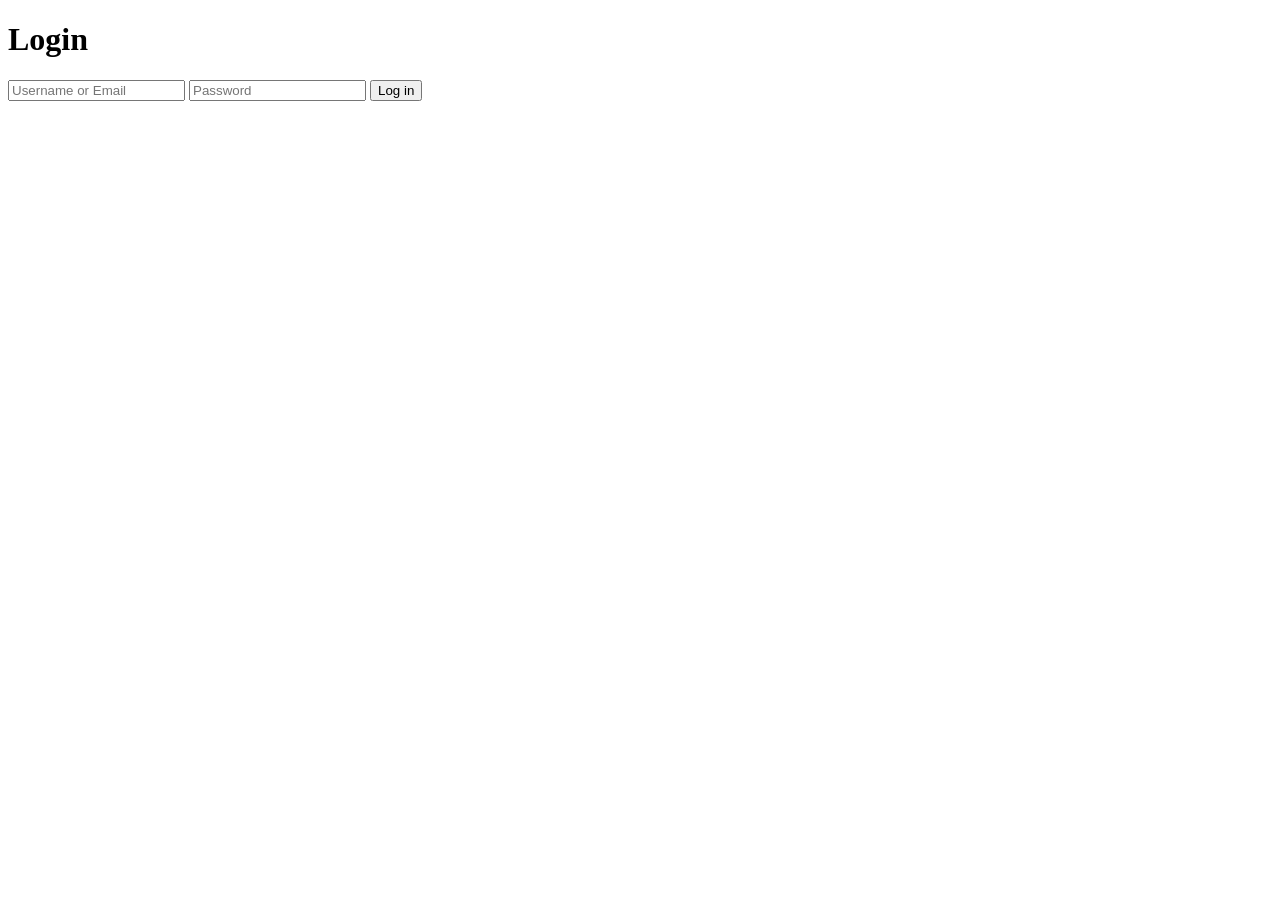
==== index.html @ c6bc878a "simple login testing, making sure the endpoint is connected and the jwt auth works with said endpoin" ====
<!DOCTYPE html>
<html lang="en">
<head>
  <meta charset="UTF-8">
  <title>Login</title>
  <link rel="stylesheet" href="css/style.css">
</head>
<body>
  <form id="loginForm">
    <h1>Login</h1>
    <input id="identifier" placeholder="Username or Email" required />
    <input id="password" type="password" placeholder="Password" required />
    <button type="submit">Log in</button>
    <p id="errorMsg" class="error"></p>
  </form>

  <script src="js/auth.js"></script>
</body>
</html>
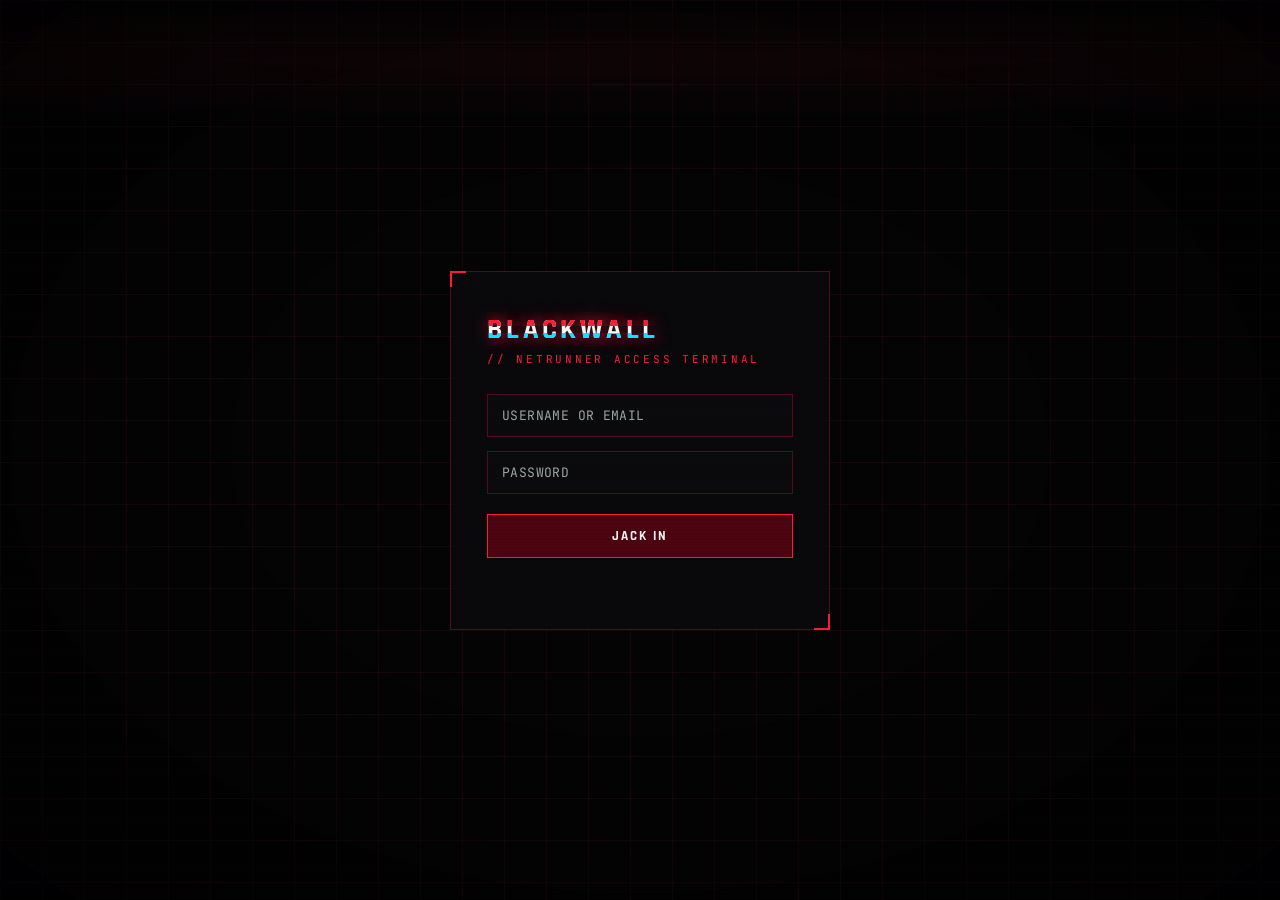
==== commit d6166111: "Added A LOT of functions and features, mostly visual front-end related stuff to be fair the entire p" ====
--- a/index.html
+++ b/index.html
@@ -2,18 +2,35 @@
 <html lang="en">
 <head>
   <meta charset="UTF-8">
-  <title>Login</title>
+  <meta name="viewport" content="width=device-width, initial-scale=1">
+  <title>BLACKWALL // ACCESS</title>
   <link rel="stylesheet" href="css/style.css">
 </head>
 <body>
-  <form id="loginForm">
-    <h1>Login</h1>
-    <input id="identifier" placeholder="Username or Email" required />
-    <input id="password" type="password" placeholder="Password" required />
-    <button type="submit">Log in</button>
-    <p id="errorMsg" class="error"></p>
-  </form>
+  <div class="bw-sweep"></div>
 
+  <div class="login-wrap">
+    <form id="loginForm" class="hud-frame">
+      <h1 class="glitch" data-text="BLACKWALL">BLACKWALL</h1>
+      <span class="login-tag">// netrunner access terminal</span>
+
+      <input id="identifier" placeholder="USERNAME OR EMAIL" required autocomplete="username" />
+      <input id="password" type="password" placeholder="PASSWORD" required autocomplete="current-password" />
+      <button type="submit">Jack In</button>
+
+      <p id="errorMsg" class="error"></p>
+
+      <!-- scan/breach/intrusion log readout, overlays the form during a
+           login attempt, see js/login-transitions.js -->
+      <div id="txLog" class="tx-log"></div>
+    </form>
+  </div>
+
+  <!-- full-screen hard-flash beat used by the success transition -->
+  <div id="txFlash" class="tx-flash"><span id="txFlashText"></span></div>
+
+  <script src="js/login-transitions.js"></script>
   <script src="js/auth.js"></script>
+  <script src="js/sandevistan.js"></script>
 </body>
-</html>+</html>
--- a/css/style.css
+++ b/css/style.css
@@ -0,0 +1,1907 @@
+@import url('https://fonts.googleapis.com/css2?family=Rajdhani:wght@500;600;700&family=JetBrains+Mono:wght@400;500;700&display=swap');
+
+:root {
+  --void:        #030304;
+  --void-2:      #0a0a0d;
+  --panel:       #0d0d10;
+  --panel-line:  rgba(255, 25, 55, 0.28);
+  --red:         #ff1937;
+  --red-dim:     #8c0d1d;
+  --red-deep:    #4a0410;
+  --flag:        #f2d219;
+  --ice:         #f4f6f5;
+  --ice-dim:     #9aa39f;
+  --grid:        rgba(255, 25, 55, 0.07);
+  --ok:          #21e6a1;
+
+  --font-display: 'Rajdhani', sans-serif;
+  --font-mono:    'JetBrains Mono', 'Share Tech Mono', monospace;
+}
+
+* { box-sizing: border-box; }
+
+html, body {
+  margin: 0;
+  padding: 0;
+  min-height: 100vh;
+  background: var(--void);
+  color: var(--ice);
+  font-family: var(--font-mono);
+  overflow-x: hidden;
+}
+
+/* ambient background: grid + scanlines + noise */
+
+body {
+  background-image:
+    linear-gradient(var(--grid) 1px, transparent 1px),
+    linear-gradient(90deg, var(--grid) 1px, transparent 1px);
+  background-size: 42px 42px;
+  position: relative;
+}
+
+body::before {
+  content: "";
+  position: fixed;
+  inset: 0;
+  pointer-events: none;
+  z-index: 999;
+  background: repeating-linear-gradient(
+    to bottom,
+    rgba(255, 255, 255, 0.025) 0px,
+    rgba(255, 255, 255, 0.025) 1px,
+    transparent 2px,
+    transparent 3px
+  );
+  mix-blend-mode: overlay;
+  animation: scan-drift 11s linear infinite;
+}
+
+@keyframes scan-drift {
+  0%   { background-position: 0 0; }
+  100% { background-position: 0 120px; }
+}
+
+body::after {
+  content: "";
+  position: fixed;
+  inset: 0;
+  pointer-events: none;
+  z-index: 998;
+  background: radial-gradient(ellipse at center, transparent 45%, rgba(0,0,0,0.75) 100%);
+  animation: vignette-breathe 8s ease-in-out infinite;
+}
+
+@keyframes vignette-breathe {
+  0%, 100% { opacity: 1; }
+  50% { opacity: 0.88; }
+}
+
+/* rare, quick full-screen desync, a single frame-drop stutter every so often so the interface reads as a live feed under load, not a static page. */
+@keyframes deep-glitch {
+  0%, 98.5%, 100% { transform: translate(0, 0); filter: none; }
+  98.7% { transform: translate(-2px, 1px); filter: hue-rotate(8deg); }
+  99%   { transform: translate(2px, -1px); filter: hue-rotate(-8deg); }
+  99.3% { transform: translate(0, 0); filter: none; }
+}
+
+.dashboard, .login-wrap, .detail-wrap {
+  animation: deep-glitch 14s infinite;
+}
+
+@keyframes sweep {
+  0%   { transform: translateY(-100%); opacity: 0; }
+  5%   { opacity: 0.5; }
+  95%  { opacity: 0.5; }
+  100% { transform: translateY(100vh); opacity: 0; }
+}
+
+.bw-sweep {
+  position: fixed;
+  left: 0; right: 0;
+  height: 120px;
+  top: 0;
+  background: linear-gradient(to bottom, transparent, rgba(255,25,55,0.06), transparent);
+  animation: sweep 7s linear infinite;
+  pointer-events: none;
+  z-index: 5;
+}
+
+::selection { background: var(--red); color: var(--void); }
+
+/* utility: HUD corner brackets */
+
+.hud-frame {
+  position: relative;
+  border: 1px solid var(--panel-line);
+  background: linear-gradient(180deg, rgba(255,25,55,0.03), rgba(0,0,0,0.2));
+  animation: frame-pulse 6s ease-in-out infinite;
+}
+
+@keyframes frame-pulse {
+  0%, 100% { border-color: var(--panel-line); }
+  50% { border-color: rgba(255, 25, 55, 0.4); }
+}
+
+.hud-frame::before,
+.hud-frame::after {
+  content: "";
+  position: absolute;
+  width: 14px;
+  height: 14px;
+  z-index: 2;
+}
+
+.hud-frame::before {
+  top: -1px; left: -1px;
+  border-top: 2px solid var(--red);
+  border-left: 2px solid var(--red);
+}
+
+.hud-frame::after {
+  bottom: -1px; right: -1px;
+  border-bottom: 2px solid var(--red);
+  border-right: 2px solid var(--red);
+}
+
+/* glitch text */
+
+.glitch {
+  position: relative;
+  font-family: var(--font-display);
+  font-weight: 700;
+  letter-spacing: 0.08em;
+  color: var(--ice);
+  text-transform: uppercase;
+  text-shadow: 0 0 18px rgba(255,25,55,0.55);
+}
+
+.glitch::before,
+.glitch::after {
+  content: attr(data-text);
+  position: absolute;
+  top: 0; left: 0;
+  width: 100%; height: 100%;
+  overflow: hidden;
+  background: transparent;
+}
+
+.glitch::before {
+  color: var(--red);
+  clip-path: inset(0 0 60% 0);
+  animation: glitch-1 3.2s infinite linear alternate-reverse;
+}
+
+.glitch::after {
+  color: #00e8ff;
+  clip-path: inset(60% 0 0 0);
+  animation: glitch-2 2.6s infinite linear alternate-reverse;
+}
+
+@keyframes glitch-1 {
+  0%   { transform: translate(0,0); }
+  20%  { transform: translate(-2px, 1px); }
+  40%  { transform: translate(2px, -1px); }
+  60%  { transform: translate(-1px, 0); }
+  100% { transform: translate(1px, 1px); }
+}
+@keyframes glitch-2 {
+  0%   { transform: translate(0,0); }
+  25%  { transform: translate(2px, -1px); }
+  50%  { transform: translate(-2px, 1px); }
+  75%  { transform: translate(1px, 1px); }
+  100% { transform: translate(-1px, -1px); }
+}
+
+/* LOGIN PAGE */
+
+.login-wrap {
+  min-height: 100vh;
+  display: flex;
+  align-items: center;
+  justify-content: center;
+  position: relative;
+  z-index: 2;
+}
+
+#loginForm,
+.tx-dupe-box {
+  width: 380px;
+  padding: 40px 36px 32px;
+  background: rgba(10, 10, 13, 0.85);
+  backdrop-filter: blur(6px);
+  position: relative;
+}
+
+#loginForm h1,
+.tx-dupe-box h1 {
+  font-family: var(--font-display);
+  font-size: 28px;
+  letter-spacing: 0.12em;
+  color: var(--ice);
+  margin: 0 0 4px;
+  text-transform: uppercase;
+}
+
+.login-tag {
+  font-size: 11px;
+  letter-spacing: 0.25em;
+  color: var(--red);
+  text-transform: uppercase;
+  margin-bottom: 28px;
+  display: block;
+}
+
+#loginForm input,
+.tx-dupe-box input {
+  width: 100%;
+  background: var(--void-2);
+  border: 1px solid var(--panel-line);
+  color: var(--ice);
+  font-family: var(--font-mono);
+  font-size: 13px;
+  padding: 12px 14px;
+  margin-bottom: 14px;
+  outline: none;
+  letter-spacing: 0.03em;
+  transition: border-color 0.15s, box-shadow 0.15s;
+}
+
+#loginForm input::placeholder { color: var(--ice-dim); }
+
+#loginForm input:focus {
+  border-color: var(--red);
+  box-shadow: 0 0 0 1px var(--red), 0 0 16px rgba(255,25,55,0.35);
+}
+
+#loginForm button,
+.tx-dupe-box button {
+  width: 100%;
+  margin-top: 6px;
+  padding: 13px;
+  background: var(--red-deep);
+  border: 1px solid var(--red);
+  color: var(--ice);
+  font-family: var(--font-display);
+  font-weight: 700;
+  letter-spacing: 0.15em;
+  text-transform: uppercase;
+  font-size: 13px;
+  cursor: pointer;
+  transition: background 0.15s, color 0.15s, box-shadow 0.15s;
+}
+
+#loginForm button:hover {
+  background: var(--red);
+  color: var(--void);
+  box-shadow: 0 0 20px rgba(255,25,55,0.55);
+}
+
+#loginForm button:focus-visible,
+button:focus-visible,
+input:focus-visible {
+  outline: 2px solid var(--flag);
+  outline-offset: 2px;
+}
+
+.error {
+  min-height: 16px;
+  color: var(--flag);
+  font-size: 11px;
+  letter-spacing: 0.05em;
+  margin-top: 12px;
+  text-transform: uppercase;
+}
+
+.error:not(:empty)::before { content: "⚠ "; }
+
+/* PROFILE DASHBOARD */
+
+.dashboard {
+  min-height: 100vh;
+  position: relative;
+  z-index: 2;
+  padding: 18px 22px;
+  width: 100%;
+}
+
+.topbar {
+  display: flex;
+  justify-content: space-between;
+  align-items: flex-start;
+  margin-bottom: 18px;
+}
+
+.identity-box {
+  display: flex;
+  align-items: center;
+  gap: 10px;
+  padding: 10px 16px;
+  cursor: pointer;
+  background: rgba(10,10,13,0.7);
+  transition: box-shadow 0.15s, transform 0.1s;
+  border: none;
+  text-align: left;
+}
+
+.identity-box:hover {
+  box-shadow: 0 0 14px rgba(255,25,55,0.35);
+  transform: translateY(-1px);
+}
+
+.identity-dot {
+  width: 8px; height: 8px;
+  border-radius: 50%;
+  background: var(--ok);
+  box-shadow: 0 0 8px var(--ok);
+  flex-shrink: 0;
+}
+
+.identity-text .label {
+  font-size: 9px;
+  letter-spacing: 0.2em;
+  color: var(--red);
+  text-transform: uppercase;
+  display: block;
+}
+
+.identity-text .name {
+  font-family: var(--font-display);
+  font-size: 16px;
+  font-weight: 600;
+  letter-spacing: 0.05em;
+  color: var(--ice);
+}
+
+.logout-btn {
+  padding: 13px 26px;
+  background: rgba(255,25,55,0.06);
+  border: 1px solid var(--red);
+  color: var(--red);
+  font-family: var(--font-display);
+  font-weight: 700;
+  font-size: 13.5px;
+  letter-spacing: 0.18em;
+  text-transform: uppercase;
+  cursor: pointer;
+  transition: all 0.15s;
+  box-shadow: 0 0 10px rgba(255,25,55,0.25);
+}
+
+.logout-btn:hover {
+  background: var(--red);
+  color: var(--void);
+  border-color: var(--red);
+  box-shadow: 0 0 20px rgba(255,25,55,0.65);
+}
+
+.title-band {
+  text-align: center;
+  margin: 8px 0 22px;
+}
+
+.title-band h1 {
+  font-size: 34px;
+  margin: 0;
+}
+
+.title-band .sub {
+  font-size: 10.5px;
+  letter-spacing: 0.35em;
+  color: var(--ice-dim);
+  text-transform: uppercase;
+  margin-top: 6px;
+}
+
+.title-band .boot-line {
+  font-size: 10px;
+  color: var(--ok);
+  letter-spacing: 0.15em;
+  margin-top: 10px;
+  font-family: var(--font-mono);
+}
+
+.title-band .boot-line::after {
+  content: "_";
+  animation: cursor-blink 1s step-end infinite;
+}
+
+@keyframes cursor-blink {
+  0%, 50% { opacity: 1; }
+  51%, 100% { opacity: 0; }
+}
+
+.grid-layout {
+  display: grid;
+  grid-template-columns: repeat(6, 1fr);
+  grid-auto-rows: minmax(90px, auto);
+  gap: 12px;
+  width: 100%;
+}
+
+/* the hero XP graph (the main center of attention) */
+.hero-graph {
+  grid-column: 2 / 6;
+  grid-row: 1 / 4;
+  position: relative;
+  overflow: hidden;
+}
+
+.hero-graph::before {
+  /* faint pattern watermark behind the graph */
+  content: "";
+  position: absolute;
+  inset: 0;
+  opacity: 0.05;
+  background-image:
+    linear-gradient(30deg, var(--red) 12%, transparent 12.5%, transparent 87%, var(--red) 87.5%, var(--red)),
+    linear-gradient(150deg, var(--red) 12%, transparent 12.5%, transparent 87%, var(--red) 87.5%, var(--red)),
+    linear-gradient(30deg, var(--red) 12%, transparent 12.5%, transparent 87%, var(--red) 87.5%, var(--red)),
+    linear-gradient(150deg, var(--red) 12%, transparent 12.5%, transparent 87%, var(--red) 87.5%, var(--red));
+  background-size: 44px 76px;
+  background-position: 0 0, 0 0, 22px 38px, 22px 38px;
+  pointer-events: none;
+}
+
+.center-visuals {
+  grid-column: 1 / 2;
+  grid-row: 1 / 5;
+  display: grid;
+  grid-template-rows: 1.15fr 0.85fr 1fr;
+  gap: 12px;
+}
+
+.center-visuals.right {
+  grid-column: 6 / 7;
+}
+
+.stat-strip {
+  grid-column: 1 / 7;
+  display: grid;
+  grid-template-columns: repeat(6, 1fr);
+  gap: 12px;
+}
+
+.stat-card {
+  padding: 14px 16px;
+  min-height: 96px;
+  display: flex;
+  flex-direction: column;
+  justify-content: space-between;
+  background: rgba(10,10,13,0.65);
+  transition: box-shadow 0.15s, transform 0.1s, border-color 0.15s;
+  position: relative;
+}
+
+.stat-card:hover {
+  box-shadow: 0 0 18px rgba(255,25,55,0.35), inset 0 0 20px rgba(255,25,55,0.06);
+  transform: translateY(-2px);
+}
+
+.stat-card::after {
+  /* small pulsing status LED, top right of every card, tinted per-card now */
+  content: "";
+  position: absolute;
+  top: 10px;
+  right: 10px;
+  width: 5px;
+  height: 5px;
+  border-radius: 50%;
+  background: var(--icon-color, var(--red));
+  box-shadow: 0 0 6px var(--icon-color, var(--red));
+  animation: led-pulse 2.4s ease-in-out infinite;
+}
+
+.stat-card::before {
+  /* oversized ghost glyph bottom-right, gives each endpoint its own silhouette */
+  content: attr(data-icon);
+  position: absolute;
+  bottom: -6px;
+  right: 2px;
+  font-size: 46px;
+  font-family: var(--font-display);
+  font-weight: 700;
+  color: var(--icon-color, var(--red));
+  opacity: 0.09;
+  line-height: 1;
+  pointer-events: none;
+}
+
+.stat-card:hover::before { opacity: 0.16; }
+.stat-card .stat-label { color: var(--icon-color, var(--red)); }
+
+@keyframes led-pulse {
+  0%, 100% { opacity: 1; }
+  50% { opacity: 0.25; }
+}
+
+.stat-card .stat-label {
+  font-size: 9px;
+  letter-spacing: 0.2em;
+  text-transform: uppercase;
+  color: var(--red);
+  position: relative;
+  animation: label-glitch 9s infinite;
+  animation-delay: var(--glitch-delay, 0s);
+}
+
+/* subtitle/label distortion, a quick chromatic-split jitter, most of the
+   cycle sits still so it reads as an occasional signal hiccup rather than
+   a constant wobble. --glitch-delay is set per-element from js/boot.js so
+   every label on the page doesn't glitch in the same frame */
+@keyframes label-glitch {
+  0%, 93%, 100% { transform: translate(0, 0); text-shadow: 0 0 8px rgba(255,25,55,0.4); }
+  94% { transform: translate(-1px, 0); text-shadow: 1px 0 0 #00e8ff, -1px 0 0 var(--red); }
+  95% { transform: translate(1px, 0); text-shadow: -1px 0 0 #00e8ff, 1px 0 0 var(--red); opacity: 0.7; }
+  96% { transform: translate(0, 0); text-shadow: 0 0 8px rgba(255,25,55,0.4); }
+}
+
+.stat-card .stat-value {
+  font-family: var(--font-display);
+  font-size: 26px;
+  font-weight: 700;
+  color: var(--ice);
+  line-height: 1.1;
+  margin-top: 8px;
+  text-shadow: 0 0 12px rgba(255,25,55,0.35);
+  position: relative;
+  animation: value-flicker 4.5s infinite;
+}
+
+/* the wide tiles (module xp, best skill) get a left rule since they sit flush-left in the card already */
+.stat-card-wide .stat-value {
+  padding-left: 10px;
+  border-left: 2px solid var(--icon-color, var(--red));
+}
+
+/* fills the dead space under each reading with a short glow tick instead of inflating the font,  a live gauge readout, not just a bigger label */
+.stat-split-item .stat-value::after,
+.stat-card-wide .stat-value::after {
+  content: "";
+  display: block;
+  height: 2px;
+  width: 60%;
+  margin: 6px auto 0;
+  background: var(--icon-color, var(--red));
+  box-shadow: 0 0 6px var(--icon-color, var(--red));
+  opacity: 0.7;
+}
+
+.stat-card-wide .stat-value::after { margin: 6px 0 0; }
+
+@keyframes value-flicker {
+  0%, 96%, 100% { opacity: 1; }
+  97% { opacity: 0.55; }
+  98% { opacity: 1; }
+}
+
+.stat-card .stat-sub {
+  font-size: 10px;
+  color: var(--ice-dim);
+  margin-top: 4px;
+  letter-spacing: 0.05em;
+}
+
+.chart-card {
+  padding: 16px;
+  background: rgba(10,10,13,0.65);
+  display: flex;
+  flex-direction: column;
+  align-items: center;
+  justify-content: center;
+  height: 100%;
+  transition: box-shadow 0.15s;
+}
+
+.chart-card:hover {
+  box-shadow: 0 0 20px rgba(255,25,55,0.3);
+}
+
+/* skillsChart / passFailChart / auditGauge */
+.chart-card svg {
+  width: 100%;
+  height: auto;
+  display: block;
+}
+
+.chart-card .chart-title {
+  align-self: flex-start;
+  font-size: 10.5px;
+  font-weight: 700;
+  letter-spacing: 0.24em;
+  text-transform: uppercase;
+  color: var(--red);
+  margin-bottom: 6px;
+  text-shadow: 0 0 8px rgba(255,25,55,0.4);
+  position: relative;
+  animation: label-glitch 9s infinite;
+  animation-delay: var(--glitch-delay, 0s);
+}
+
+.hero-graph .chart-title {
+  font-size: 13px;
+}
+
+/* data source toggle, fills the empty space under the skill matrix */
+.source-toggle-card {
+  justify-content: flex-start;
+  align-items: stretch;
+  gap: 10px;
+}
+
+.source-toggle-list {
+  display: flex;
+  flex-direction: column;
+  gap: 8px;
+  margin-top: 10px;
+  width: 100%;
+}
+
+.source-btn {
+  width: 100%;
+  padding: 9px 12px;
+  background: rgba(255,25,55,0.04);
+  border: 1px solid var(--panel-line);
+  border-left: 3px solid var(--src-color, var(--red));
+  color: var(--ice-dim);
+  font-family: var(--font-display);
+  font-weight: 600;
+  font-size: 12px;
+  letter-spacing: 0.1em;
+  text-transform: uppercase;
+  cursor: pointer;
+  text-align: left;
+  transition: all 0.15s;
+  position: relative;
+}
+
+.source-btn::after {
+  /* small live-dot in the source color, purely decorative */
+  content: "";
+  position: absolute;
+  top: 50%; right: 12px;
+  width: 6px; height: 6px;
+  border-radius: 50%;
+  background: var(--src-color, var(--red));
+  transform: translateY(-50%);
+  opacity: 0.35;
+}
+
+.source-btn:hover {
+  border-color: var(--src-color, var(--red-dim));
+  color: var(--ice);
+}
+
+.source-btn.active {
+  background: rgba(255,255,255,0.04);
+  border-color: var(--src-color, var(--red));
+  color: var(--ice);
+  box-shadow: 0 0 14px color-mix(in srgb, var(--src-color, var(--red)) 45%, transparent);
+}
+
+.source-btn.active::after { opacity: 1; box-shadow: 0 0 6px var(--src-color, var(--red)); }
+
+.source-hint {
+  font-size: 9px;
+  color: var(--ice-dim);
+  margin-top: auto;
+  letter-spacing: 0.03em;
+  line-height: 1.5;
+}
+
+/* thin animated scan line sweeping inside the graph panel */
+.hero-graph .scan-line {
+  position: absolute;
+  left: 0; right: 0;
+  height: 2px;
+  background: linear-gradient(90deg, transparent, var(--red), transparent);
+  animation: hero-scan 4s ease-in-out infinite;
+  opacity: 0.6;
+  pointer-events: none;
+}
+
+@keyframes hero-scan {
+  0%   { top: 8%; }
+  50%  { top: 88%; }
+  100% { top: 8%; }
+}
+
+.lore-corner {
+  margin-top: 14px;
+  max-width: 480px;
+  padding: 14px 18px;
+  background: rgba(10,10,13,0.55);
+  position: relative;
+}
+
+.lore-corner .lore-title {
+  font-size: 9px;
+  letter-spacing: 0.25em;
+  color: var(--flag);
+  text-transform: uppercase;
+  margin-bottom: 8px;
+}
+
+.lore-corner .lore-line {
+  font-size: 11px;
+  color: var(--ice-dim);
+  line-height: 1.6;
+}
+
+.lore-corner .lore-line span { color: var(--red); }
+
+.lore-corner .lore-flicker {
+  animation: flicker 5s infinite;
+  display: inline-block;
+  transition: opacity 0.35s ease;
+}
+
+@keyframes flicker {
+  0%, 92%, 100% { opacity: 1; }
+  93% { opacity: 0.3; }
+  94% { opacity: 1; }
+  95% { opacity: 0.4; }
+  96% { opacity: 1; }
+}
+
+svg text { font-family: var(--font-mono); fill: var(--ice-dim); }
+.axis-line { stroke: var(--panel-line); }
+
+/* BOOT SEQUENCE OVERLAY */
+
+.boot-overlay {
+  position: fixed;
+  inset: 0;
+  z-index: 1000;
+  background: var(--void);
+  display: flex;
+  align-items: center;
+  justify-content: center;
+  padding: 40px;
+  transition: opacity 0.5s ease;
+}
+
+.boot-lines {
+  width: 100%;
+  max-width: 620px;
+  font-family: var(--font-mono);
+  font-size: 13px;
+  color: var(--ok);
+  line-height: 1.9;
+}
+
+.boot-row {
+  white-space: pre;
+}
+
+.boot-row::before { content: "> "; color: var(--red); }
+
+.split-crack {
+  position: fixed;
+  inset: 0;
+  z-index: 1002;
+  pointer-events: none;
+}
+
+.split-crack path {
+  fill: none;
+  stroke: var(--red);
+  stroke-width: 2.5px;
+  stroke-linejoin: round;
+  stroke-linecap: round;
+  opacity: 0;
+  filter: drop-shadow(0 0 1px var(--red)) drop-shadow(0 0 3px rgba(255, 25, 55, 0.35));
+  transition: stroke-dashoffset 1.2s cubic-bezier(0.4, 0, 0.2, 1);
+}
+
+.split-crack.split-crack-visible path {
+  opacity: 1;
+  animation: split-crack-glow 1.2s ease-in-out forwards;
+}
+
+.split-crack.split-crack-fade { transition: opacity 0.2s ease; opacity: 0; }
+
+@keyframes split-crack-glow {
+  0%   { filter: drop-shadow(0 0 1px var(--red)) drop-shadow(0 0 3px rgba(255, 25, 55, 0.35)); }
+  60%  { filter: drop-shadow(0 0 3px var(--red)) drop-shadow(0 0 14px rgba(255, 25, 55, 0.9)); }
+  100% { filter: drop-shadow(0 0 4px var(--red)) drop-shadow(0 0 22px rgba(255, 25, 55, 1)); }
+}
+
+.neural-split {
+  position: fixed;
+  inset: 0;
+  z-index: 1000;
+  overflow: hidden;
+  pointer-events: none;
+}
+
+.split-half {
+  position: absolute;
+  inset: 0;
+  background: var(--void);
+  filter: drop-shadow(0 0 3px var(--red)) drop-shadow(0 0 14px rgba(255, 25, 55, 0.6));
+  transition: transform 0.65s cubic-bezier(0.6, 0, 0.15, 1);
+}
+
+.neural-split.split-open .split-left  { transform: translate3d(-55%, 0, 0); }
+.neural-split.split-open .split-right { transform: translate3d(55%, 0, 0); }
+
+/* IDENTITY BOX, rank badge + uptime clock */
+
+.identity-box { flex-wrap: wrap; row-gap: 4px; }
+
+.identity-rank {
+  display: block;
+  font-size: 12px;
+  font-weight: 700;
+  letter-spacing: 0.12em;
+  color: var(--flag);
+  text-transform: uppercase;
+  margin-top: 3px;
+  text-shadow: 0 0 8px rgba(242, 210, 25, 0.55);
+}
+
+.identity-uptime {
+  font-size: 9px;
+  color: var(--ice-dim);
+  letter-spacing: 0.1em;
+  margin-left: 14px;
+  padding-left: 14px;
+  border-left: 1px solid var(--panel-line);
+  font-family: var(--font-mono);
+}
+
+/* UPLINK LOG, left column, stacked directly under the data source toggle so the feed being reported on is the panel right above it */
+
+.uplink-card { align-items: stretch; justify-content: flex-start; }
+
+.uplink-log {
+  width: 100%;
+  flex: 1;
+  overflow-y: auto;
+  overflow-x: hidden;
+  font-size: 9px;
+  line-height: 1.6;
+  color: var(--ok);
+  font-family: var(--font-mono);
+  scrollbar-width: thin;
+  scrollbar-color: var(--red-dim) transparent;
+}
+
+.uplink-log::-webkit-scrollbar { width: 5px; }
+.uplink-log::-webkit-scrollbar-thumb { background: var(--red-dim); }
+
+.uplink-log .log-line {
+  white-space: nowrap;
+  overflow: hidden;
+  text-overflow: clip;
+}
+
+.uplink-log .log-line::before { content: "$ "; color: var(--red); }
+
+/* STREET CRED (right column, xp, rank blah blah) */
+
+.cred-card { align-items: stretch; justify-content: flex-start; }
+
+.cred-body { width: 100%; }
+
+.cred-level {
+  font-family: var(--font-display);
+  font-size: 11px;
+  font-weight: 700;
+  letter-spacing: 0.18em;
+  color: var(--flag);
+  text-shadow: 0 0 8px rgba(242, 210, 25, 0.55);
+}
+
+.cred-title {
+  font-family: var(--font-display);
+  font-size: 22px;
+  font-weight: 700;
+  color: var(--ice);
+  text-shadow: 0 0 14px rgba(255,25,55,0.55);
+  margin-top: 2px;
+}
+
+.cred-desc {
+  font-size: 9.5px;
+  color: var(--ice-dim);
+  margin-top: 3px;
+  line-height: 1.5;
+}
+
+.cred-bar-track {
+  width: 100%;
+  height: 6px;
+  background: rgba(255,255,255,0.06);
+  border: 1px solid var(--panel-line);
+  margin-top: 12px;
+  overflow: hidden;
+}
+
+.cred-bar-fill {
+  height: 100%;
+  background: linear-gradient(90deg, var(--red-deep), var(--red));
+  box-shadow: 0 0 8px rgba(255,25,55,0.6);
+  transition: width 0.6s ease;
+}
+
+.cred-next {
+  display: flex;
+  justify-content: space-between;
+  font-size: 8.5px;
+  color: var(--ice-dim);
+  letter-spacing: 0.05em;
+  text-transform: uppercase;
+  margin-top: 6px;
+}
+
+.cred-next span:last-child { color: var(--flag); }
+
+.detail-wrap {
+  min-height: 100vh;
+  display: flex;
+  align-items: center;
+  justify-content: center;
+  padding: 24px;
+}
+
+.detail-panel {
+  width: 100%;
+  max-width: 640px;
+  padding: 32px;
+  background: rgba(10,10,13,0.85);
+}
+
+.detail-panel h1 { font-size: 24px; margin: 0 0 4px; }
+
+.detail-panel .sub {
+  font-size: 10px;
+  letter-spacing: 0.25em;
+  color: var(--ice-dim);
+  text-transform: uppercase;
+}
+
+.detail-head {
+  display: flex;
+  justify-content: space-between;
+  align-items: flex-start;
+  gap: 16px;
+  flex-wrap: wrap;
+  margin-bottom: 18px;
+}
+
+.detail-rank-badge {
+  text-align: right;
+  padding: 8px 14px;
+  border: 1px solid var(--panel-line);
+  border-right: 3px solid var(--red);
+  background: rgba(255,25,55,0.05);
+  flex-shrink: 0;
+}
+
+.badge-title {
+  display: block;
+  font-family: var(--font-display);
+  font-weight: 700;
+  font-size: 14px;
+  color: var(--ice);
+}
+
+.badge-desc {
+  display: block;
+  font-size: 9px;
+  color: var(--ice-dim);
+  margin-top: 2px;
+  max-width: 220px;
+}
+
+.detail-cred-bar { margin-top: 4px; margin-bottom: 4px; }
+.detail-cred-next { margin-bottom: 22px; }
+
+.dossier-footer {
+  margin-top: 20px;
+  font-size: 9.5px;
+  color: var(--ok);
+  letter-spacing: 0.08em;
+}
+
+.detail-row {
+  display: flex;
+  justify-content: space-between;
+  padding: 12px 0;
+  border-bottom: 1px dashed var(--panel-line);
+  font-size: 13px;
+}
+
+.detail-row .k {
+  color: var(--red);
+  letter-spacing: 0.1em;
+  text-transform: uppercase;
+  font-size: 10px;
+}
+
+.detail-row .v { color: var(--ice); }
+
+.back-link {
+  display: inline-block;
+  margin-top: 24px;
+  color: var(--red);
+  text-decoration: none;
+  font-size: 11px;
+  letter-spacing: 0.15em;
+  text-transform: uppercase;
+  border-bottom: 1px solid var(--red-dim);
+  padding-bottom: 2px;
+}
+
+.back-link:hover { border-color: var(--red); }
+
+@media (max-width: 1000px) {
+  .grid-layout { grid-template-columns: repeat(2, 1fr); }
+  .center-visuals { grid-column: 1 / 3; grid-row: auto; }
+}
+
+@media (max-width: 600px) {
+  .grid-layout { grid-template-columns: 1fr; }
+  .center-visuals { grid-column: 1; grid-template-columns: 1fr; }
+  .topbar { flex-direction: column; gap: 12px; }
+  .identity-uptime { display: none; }
+}
+
+/* STAT STRIP, wide xp tile matched to the hero graph's width */
+
+.stat-card-wide {
+  grid-column: span 4;
+  min-height: 150px;
+}
+
+/* passed/failed and given/received tiles, half the width of the xp tile, which is itself the same width as the hero graph */
+.stat-card-half {
+  grid-column: span 2;
+}
+
+.stat-value-lg {
+  font-size: 34px;
+}
+
+/* small badge under the big value, module XP's "distance to next MB" and best skill's "N/100" score, sits between the value and the sub-caption */
+.stat-outline {
+  display: inline-block;
+  margin-top: 4px;
+  padding: 2px 8px;
+  font-size: 9px;
+  font-weight: 700;
+  letter-spacing: 0.06em;
+  color: var(--icon-color, var(--flag));
+  border: 1px solid var(--icon-color, var(--flag));
+  border-radius: 2px;
+  background: rgba(244,246,245,0.04);
+}
+
+.stat-split {
+  display: flex;
+  align-items: center;
+  justify-content: space-around;
+  width: 100%;
+  margin-top: 8px;
+}
+
+.stat-split-item {
+  display: flex;
+  flex-direction: column;
+  align-items: center;
+  gap: 2px;
+}
+
+.stat-split-divider {
+  width: 1px;
+  height: 36px;
+  background: var(--panel-line);
+}
+
+@media (max-width: 1000px) {
+  .stat-card-wide, .stat-card-half { grid-column: span 2; }
+}
+
+@media (max-width: 600px) {
+  .stat-card-wide, .stat-card-half { grid-column: 1; }
+}
+
+.center-visuals {
+  display: flex;
+  flex-direction: column;
+  grid-row: 1 / 2;
+}
+
+.center-visuals > * { flex: 1; }
+
+/* left column carries three panels (skill matrix, data source toggle, uplink log)  */
+.center-visuals:not(.right) > .chart-card:first-child { flex: 1.1; }
+.center-visuals:not(.right) > .source-toggle-card { flex: 0.7; }
+.center-visuals:not(.right) > .uplink-card { flex: 1.2; }
+
+/* street cred content: (rank panel + divider + system readout)*/
+.center-visuals.right .cred-card { flex: 1.6; }
+
+.hero-column {
+  grid-column: 2 / 6;
+  grid-row: 1 / 2;
+  display: flex;
+  flex-direction: column;
+  gap: 12px;
+}
+
+.hero-graph { flex: 3.55; }
+
+.hero-substrip {
+  display: flex;
+  gap: 12px;
+  flex: 0.55;
+}
+
+.hero-substrip .stat-card-half { flex: 1; }
+
+@media (max-width: 1000px) {
+  .hero-column { grid-column: 1 / 3; }
+}
+
+@media (max-width: 600px) {
+  .hero-column { grid-column: 1; }
+  .hero-substrip { flex-direction: column; }
+}
+
+
+.cred-divider {
+  width: 100%;
+  height: 1px;
+  background: var(--panel-line);
+  margin: 12px 0 10px;
+}
+
+.sys-usage {
+  width: 100%;
+  display: flex;
+  flex-direction: column;
+  justify-content: space-evenly;
+  flex: 1;
+  gap: 12px;
+  padding: 4px 0 2px;
+}
+
+.sys-row {
+  display: flex;
+  align-items: center;
+  gap: 10px;
+}
+
+.sys-label {
+  width: 26px;
+  font-size: 9px;
+  letter-spacing: 0.14em;
+  color: var(--ice-dim);
+}
+
+.sys-bar-track {
+  flex: 1;
+  height: 10px;
+  background: rgba(244,246,245,0.07);
+  border: 1px solid rgba(244,246,245,0.1);
+  position: relative;
+  overflow: hidden;
+}
+
+
+.sys-bar-track::before {
+  content: "";
+  position: absolute;
+  inset: 0;
+  z-index: 2;
+  background-image: repeating-linear-gradient(
+    90deg, rgba(3,3,4,0.85) 0, rgba(3,3,4,0.85) 1px,
+    transparent 1px, transparent 7px
+  );
+  pointer-events: none;
+}
+
+.sys-bar-fill {
+  position: absolute;
+  inset: 0;
+  width: 0%;
+  background: linear-gradient(90deg, var(--red-deep), var(--red));
+  box-shadow: 0 0 8px var(--red), 0 0 2px var(--red) inset;
+  transition: width 0.6s ease;
+}
+
+.sys-value {
+  width: 32px;
+  text-align: right;
+  font-size: 10px;
+  font-weight: 700;
+  color: var(--ice);
+  font-family: var(--font-display);
+  letter-spacing: 0.05em;
+  white-space: nowrap;
+  overflow: hidden;
+  text-overflow: ellipsis;
+}
+
+/* RAM is shown as "used/total GB" instead of a % (game reference) */
+.sys-value-num { width: 68px; font-size: 9px; }
+
+
+#sysGpuVal { width: 90px; font-size: 8px; letter-spacing: 0.02em; }
+
+.magnify-backdrop {
+  position: fixed;
+  inset: 0;
+  z-index: 1200;
+  background: rgba(3, 3, 4, 0.72);
+  backdrop-filter: blur(2px);
+  opacity: 0;
+  transition: opacity 0.28s ease;
+  pointer-events: none;
+}
+
+.magnify-backdrop.is-visible {
+  opacity: 1;
+  animation: fov-flash 0.42s ease;
+}
+
+@keyframes fov-flash {
+  0%   { backdrop-filter: blur(0px); }
+  40%  { backdrop-filter: blur(5px); }
+  100% { backdrop-filter: blur(2px); }
+}
+
+.magnify-clone {
+  position: fixed;
+  z-index: 1201;
+  margin: 0;
+  overflow: hidden;
+  /* auto (not none) so the enlarged text can actually be selected/copied */
+  pointer-events: auto;
+  cursor: text;
+  user-select: text;
+  box-shadow: 0 0 0 rgba(0,0,0,0);
+  transform: scale(1);
+  transition:
+    left 0.42s cubic-bezier(0.16, 1, 0.3, 1),
+    top 0.42s cubic-bezier(0.16, 1, 0.3, 1),
+    width 0.42s cubic-bezier(0.16, 1, 0.3, 1),
+    height 0.42s cubic-bezier(0.16, 1, 0.3, 1),
+    box-shadow 0.42s ease;
+}
+
+.magnify-clone.is-lifted {
+  box-shadow: 0 0 40px rgba(255,25,55,0.45), 0 0 90px rgba(0,0,0,0.6);
+  animation: fov-push 0.42s cubic-bezier(0.16, 1, 0.3, 1);
+}
+
+@keyframes fov-push {
+  0%   { transform: scale(0.9); filter: brightness(1) blur(0px); }
+  55%  { transform: scale(1.045); filter: brightness(1.35) blur(1px); }
+  100% { transform: scale(1); filter: brightness(1) blur(0px); }
+}
+
+
+.magnify-source-active { opacity: 0.35; transition: opacity 0.2s ease; }
+
+.magnify-close {
+  position: absolute;
+  top: 8px;
+  right: 8px;
+  z-index: 1202;
+  width: 26px;
+  height: 26px;
+  display: flex;
+  align-items: center;
+  justify-content: center;
+  background: rgba(3, 3, 4, 0.75);
+  border: 1px solid var(--red-dim, rgba(255,25,55,0.5));
+  color: var(--ice, #e8f6ff);
+  font-size: 13px;
+  line-height: 1;
+  cursor: pointer;
+  pointer-events: auto;
+  opacity: 0;
+  transition: opacity 0.2s ease, background 0.15s ease, color 0.15s ease;
+}
+
+.magnify-clone.is-lifted .magnify-close { opacity: 0.85; }
+
+.magnify-close:hover {
+  background: var(--red, #ff1937);
+  color: #fff;
+  opacity: 1;
+}
+
+/* magnified detail-row (profile-detail.html), a plain .detail-row is a thin space-between line */
+.magnify-clone.magnify-row-clone {
+  display: flex !important;
+  flex-direction: column !important;
+  align-items: flex-start !important;
+  justify-content: center !important;
+  gap: 14px;
+  padding: 34px 38px !important;
+  background: rgba(8, 8, 10, 0.94);
+  border: 1px solid var(--red-dim);
+  border-bottom: 1px solid var(--red-dim) !important;
+}
+
+.magnify-clone.magnify-row-clone .k {
+  font-size: 15px;
+  letter-spacing: 0.22em;
+  color: var(--red);
+  text-shadow: 0 0 10px rgba(255,25,55,0.4);
+}
+
+.magnify-clone.magnify-row-clone .v {
+  font-size: 46px;
+  font-family: var(--font-display);
+  font-weight: 700;
+  color: var(--ice);
+  line-height: 1.15;
+  text-shadow: 0 0 18px rgba(255,25,55,0.4);
+  word-break: break-word;
+}
+
+
+.magnify-clone:not(.magnify-row-clone) .chart-title {
+  align-self: center;
+  text-align: center;
+  font-size: 15px;
+  margin-bottom: 16px;
+}
+
+.magnify-clone:not(.magnify-row-clone) .stat-label {
+  text-align: center;
+  font-size: 13px;
+}
+
+.magnify-clone:not(.magnify-row-clone) .stat-value {
+  font-size: 2.15em;
+}
+
+.magnify-clone:not(.magnify-row-clone) .stat-sub {
+  font-size: 1.2em;
+}
+
+.tx-log {
+  position: absolute;
+  inset: 0;
+  z-index: 5;
+  display: flex;
+  flex-direction: column;
+  justify-content: center;
+  gap: 4px;
+  padding: 0 36px;
+  background: rgba(3, 3, 4, 0.94);
+  opacity: 0;
+  pointer-events: none;
+  transition: opacity 0.08s linear;
+}
+
+.tx-log.tx-log-active { opacity: 1; }
+
+.tx-log-row {
+  font-family: var(--font-mono);
+  font-size: 12px;
+  letter-spacing: 0.02em;
+  white-space: pre;
+  color: var(--ok);
+}
+
+.tx-log-row.tx-log-danger {
+  color: var(--red);
+  font-weight: 700;
+  text-shadow: 0 0 8px rgba(255, 25, 55, 0.6);
+  animation: tx-danger-flicker 0.12s steps(1) 3;
+}
+
+@keyframes tx-danger-flicker {
+  0%, 100% { opacity: 1; }
+  50%      { opacity: 0.25; }
+}
+
+/* the transitions for login fail/succeed */
+
+@keyframes tx-connect-flicker {
+  0%   { transform: translate(0, 0);      filter: none; }
+  20%  { transform: translate(-3px, 1px); filter: hue-rotate(20deg) brightness(1.4); }
+  40%  { transform: translate(3px, -1px); filter: hue-rotate(-20deg) brightness(0.7); }
+  60%  { transform: translate(-2px, 0);   filter: none; }
+  80%  { transform: translate(2px, 1px);  filter: hue-rotate(15deg); }
+  100% { transform: translate(0, 0);      filter: none; }
+}
+
+.tx-connecting { animation: tx-connect-flicker 0.16s steps(1) 1; }
+.tx-connecting input { animation: tx-connect-flicker 0.16s steps(1) 2; }
+
+
+.tx-scanning {
+  border-color: var(--red);
+  box-shadow: 0 0 30px rgba(255, 25, 55, 0.35);
+}
+
+
+.tx-breach {
+  animation: tx-breach-shake 0.26s steps(2) 1;
+}
+
+@keyframes tx-breach-shake {
+  0%   { transform: translate(0, 0); }
+  50%  { transform: translate(4px, -2px); }
+  100% { transform: translate(-3px, 2px); }
+}
+
+.tx-breach h1.glitch::before {
+  clip-path: inset(0 0 40% 0);
+  animation: glitch-1 0.15s infinite steps(2);
+}
+
+.tx-breach h1.glitch::after {
+  clip-path: inset(40% 0 0 0);
+  animation: glitch-2 0.12s infinite steps(2);
+}
+
+.tx-rgb-slice {
+  position: absolute;
+  inset: 0;
+  z-index: 8;
+  pointer-events: none;
+  mix-blend-mode: screen;
+  animation: tx-rgb-slide 0.26s steps(3) 1;
+}
+
+.tx-rgb-slice.tx-slice-red  { filter: sepia(1) saturate(8) hue-rotate(-52deg) brightness(1.15) contrast(1.1); }
+.tx-rgb-slice.tx-slice-cyan { filter: sepia(1) saturate(8) hue-rotate(148deg) brightness(1.15) contrast(1.1); }
+
+@keyframes tx-rgb-slide {
+  0%   { transform: translateX(0); }
+  33%  { transform: translateX(var(--dx)); }
+  66%  { transform: translateX(calc(var(--dx) * -0.65)); }
+  100% { transform: translateX(0); }
+}
+
+/* SANDEVISTAN CURSOR TRAIL */
+
+.sdv-layer {
+  position: fixed;
+  inset: 0;
+  z-index: 9999;
+  pointer-events: none;
+  overflow: hidden;
+}
+
+.sdv-ghost {
+  position: fixed;
+  width: 16px;
+  height: 22px;
+  margin: -1px 0 0 -1px; /* pins the arrow tip to the cursor point */
+  transform-origin: 2px 2px;
+  transform: rotate(-12deg) scale(var(--sdv-scale, 1));
+  clip-path: polygon(
+    0% 0%, 0% 92%, 24% 70%, 40% 100%,
+    54% 94%, 38% 62%, 68% 62%
+  );
+  mix-blend-mode: screen;
+  animation: sdv-ghost-fade 0.26s ease-out forwards;
+}
+
+.sdv-ghost-red  { background: linear-gradient(160deg, var(--red) 0%, var(--red-deep) 100%); }
+.sdv-ghost-cyan { background: linear-gradient(160deg, #00e8ff 0%, #036270 100%); }
+
+@keyframes sdv-ghost-fade {
+  0%   { opacity: 0.85; filter: blur(0px); }
+  100% { opacity: 0; filter: blur(2px); transform: rotate(-12deg) scale(calc(var(--sdv-scale, 1) * 0.4)); }
+}
+
+.sdv-speedlines {
+  position: fixed;
+  width: 220px;
+  height: 220px;
+  margin: -110px 0 0 -110px;
+  transform: rotate(var(--sdv-angle, 0deg));
+  background:
+    repeating-conic-gradient(
+      from 0deg,
+      rgba(244, 246, 245, 0.5) 0deg 2deg,
+      transparent 2deg 18deg
+    );
+  -webkit-mask-image: radial-gradient(circle, rgba(0,0,0,0.9) 0%, transparent 70%);
+  mask-image: radial-gradient(circle, rgba(0,0,0,0.9) 0%, transparent 70%);
+  mix-blend-mode: screen;
+  animation: sdv-speedlines-fade 0.4s ease-out forwards;
+}
+
+@keyframes sdv-speedlines-fade {
+  0%   { opacity: 0.9; transform: rotate(var(--sdv-angle, 0deg)) scale(0.5); }
+  100% { opacity: 0;   transform: rotate(var(--sdv-angle, 0deg)) scale(1.15); }
+}
+
+/* whole-page flash on a hard flick */
+body.sdv-burst-active::after {
+  content: "";
+  position: fixed;
+  inset: 0;
+  z-index: 9998;
+  pointer-events: none;
+  background:
+    radial-gradient(ellipse at center, transparent 55%, rgba(3,3,4,0.55) 100%);
+  animation: sdv-burst-flash 0.26s ease-out forwards;
+}
+
+@keyframes sdv-burst-flash {
+  0%   { opacity: 1; filter: saturate(2.4) brightness(1.25) hue-rotate(-6deg); }
+  100% { opacity: 0; filter: saturate(1) brightness(1) hue-rotate(0deg); }
+}
+
+
+
+.tx-collapse {
+  animation: tx-collapse-in 0.22s ease-in forwards;
+}
+
+@keyframes tx-collapse-in {
+  0%   { transform: scale(1)    rotate(0deg); opacity: 1;    filter: blur(0) brightness(1); }
+  45%  { transform: scale(0.8)  rotate(-2deg); opacity: 0.75; filter: blur(1px) brightness(1.3); }
+  100% { transform: scale(0.08) rotate(8deg);  opacity: 0;    filter: blur(10px) brightness(2.5); }
+}
+
+
+
+.tx-textfade {
+  transition: opacity 1s ease;
+  opacity: 0;
+}
+
+
+
+.tx-flash.tx-black-cut {
+  opacity: 1;
+  transition: opacity 0.18s ease;
+  pointer-events: auto;
+}
+
+.tx-flash {
+  position: fixed;
+  inset: 0;
+  z-index: 3000;
+  display: flex;
+  align-items: center;
+  justify-content: center;
+  background: var(--void);
+  opacity: 0;
+  pointer-events: none;
+  font-family: var(--font-display);
+  font-weight: 700;
+  letter-spacing: 0.2em;
+  font-size: 22px;
+  text-transform: uppercase;
+}
+
+.tx-flash-active {
+  opacity: 1;
+  animation: tx-flash-pop 0.14s ease-out;
+}
+
+.tx-flash-ok {
+  color: var(--ok);
+  text-shadow: 0 0 24px rgba(33, 230, 161, 0.7);
+}
+
+@keyframes tx-flash-pop {
+  0%   { background: var(--ice); }
+  30%  { background: var(--void); }
+  100% { background: var(--void); }
+}
+
+
+.tx-freeze { filter: grayscale(0.6) contrast(1.3); }
+
+@keyframes tx-body-shake {
+  0%   { transform: translate(0, 0); }
+  20%  { transform: translate(-6px, 3px); }
+  40%  { transform: translate(6px, -3px); }
+  60%  { transform: translate(-5px, -2px); }
+  80%  { transform: translate(5px, 2px); }
+  100% { transform: translate(0, 0); }
+}
+
+.tx-shake { animation: tx-body-shake 0.22s linear infinite; }
+
+.tx-intrusion-glitch {
+  border-color: var(--red) !important;
+  box-shadow: 0 0 40px rgba(255, 25, 55, 0.8) inset, 0 0 30px rgba(255, 25, 55, 0.6);
+  animation: tx-intrusion-shake 0.15s steps(2) infinite;
+}
+
+@keyframes tx-intrusion-shake {
+  0%   { transform: translate(0, 0); }
+  50%  { transform: translate(-6px, 0); }
+  100% { transform: translate(6px, 0); }
+}
+
+.tx-intrusion-glitch h1.glitch {
+  animation: tx-title-tear 0.12s steps(2) infinite;
+}
+
+@keyframes tx-title-tear {
+  0%   { transform: translateX(0) skewX(0deg); }
+  50%  { transform: translateX(-8px) skewX(-4deg); }
+  100% { transform: translateX(6px) skewX(3deg); }
+}
+
+.tx-intrusion-glitch h1.glitch::before {
+  clip-path: inset(0 0 30% 0);
+  animation: glitch-1 0.09s infinite steps(2);
+}
+
+.tx-intrusion-glitch h1.glitch::after {
+  clip-path: inset(55% 0 0 0);
+  animation: glitch-2 0.08s infinite steps(2);
+}
+
+.tx-dupe-box {
+  position: fixed;
+  top: 50%;
+  left: 50%;
+  width: 380px;
+  z-index: 1;
+  pointer-events: none;
+  animation: tx-dupe-in 0.22s steps(3) forwards;
+}
+
+.tx-dupe-box[data-i="0"] { animation-name: tx-dupe-in-0; }
+.tx-dupe-box[data-i="1"] { animation-name: tx-dupe-in-1; }
+.tx-dupe-box[data-i="2"] { animation-name: tx-dupe-in-2; }
+
+@keyframes tx-dupe-in-0 {
+  0%   { transform: translate(-50%, -50%) scale(0.96); opacity: 0; }
+  100% { transform: translate(calc(-50% - 60px), calc(-50% - 60px)); opacity: 1; }
+}
+@keyframes tx-dupe-in-1 {
+  0%   { transform: translate(-50%, -50%) scale(0.96); opacity: 0; }
+  100% { transform: translate(calc(-50% - 40px), calc(-50% - 40px)); opacity: 1; }
+}
+@keyframes tx-dupe-in-2 {
+  0%   { transform: translate(-50%, -50%) scale(0.96); opacity: 0; }
+  100% { transform: translate(calc(-50% - 20px), calc(-50% - 20px)); opacity: 1; }
+}
+
+.tx-dupe-box.tx-dupe-out { animation-duration: 0.18s; animation-timing-function: ease-in; }
+.tx-dupe-box[data-i="0"].tx-dupe-out { animation-name: tx-dupe-out-0; }
+.tx-dupe-box[data-i="1"].tx-dupe-out { animation-name: tx-dupe-out-1; }
+.tx-dupe-box[data-i="2"].tx-dupe-out { animation-name: tx-dupe-out-2; }
+
+@keyframes tx-dupe-out-0 {
+  0%   { transform: translate(calc(-50% - 60px), calc(-50% - 60px)); opacity: 1; }
+  100% { transform: translate(calc(-50% - 90px), calc(-50% - 90px)); opacity: 0; }
+}
+@keyframes tx-dupe-out-1 {
+  0%   { transform: translate(calc(-50% - 40px), calc(-50% - 40px)); opacity: 1; }
+  100% { transform: translate(calc(-50% - 70px), calc(-50% - 70px)); opacity: 0; }
+}
+@keyframes tx-dupe-out-2 {
+  0%   { transform: translate(calc(-50% - 20px), calc(-50% - 20px)); opacity: 1; }
+  100% { transform: translate(calc(-50% - 50px), calc(-50% - 50px)); opacity: 0; }
+}
+
+@media (prefers-reduced-motion: reduce) {
+  .bw-sweep, .glitch::before, .glitch::after, .lore-flicker,
+  .hud-frame, .stat-card::after, .hero-graph .scan-line,
+  body::before, body::after, .dashboard, .login-wrap, .detail-wrap,
+  .stat-card .stat-value, .chart-title, .stat-label,
+  .tx-connecting, .tx-connecting input, .tx-breach, .tx-breach h1.glitch::before,
+  .tx-breach h1.glitch::after, .tx-rgb-slice,
+  .tx-collapse, .tx-flash-active, .tx-shake, .tx-intrusion-glitch,
+  .tx-intrusion-glitch h1.glitch, .tx-intrusion-glitch h1.glitch::before,
+  .tx-intrusion-glitch h1.glitch::after, .tx-dupe-box, .tx-dupe-box.tx-dupe-out,
+  .tx-log-row.tx-log-danger, .split-crack path, .split-half,
+  .tx-textfade, .tx-flash.tx-black-cut {
+    animation: none !important;
+    transition: none !important;
+  }
+  .magnify-backdrop, .magnify-clone {
+    transition: none !important;
+    animation: none !important;
+  }
+}
+/*
+   BLACKWALL HIDDEN TERMINAL
+   click-the-title 8 times in total, see js/terminal.js for the staged reveal (glitch -> flicker -> restricted label -> shell) */
+
+.title-band .glitch { cursor: pointer; }
+
+/* 3 clicks: one-shot jitter burst, plays once then removes itself */
+.bw-title-glitch { animation: bw-title-jitter 0.35s steps(2, end) 1; }
+
+@keyframes bw-title-jitter {
+  0%   { transform: translate(0, 0); filter: none; }
+  20%  { transform: translate(-3px, 1px); filter: hue-rotate(30deg); }
+  40%  { transform: translate(3px, -2px); filter: hue-rotate(-20deg); }
+  60%  { transform: translate(-2px, 0); filter: none; }
+  80%  { transform: translate(2px, 1px); filter: hue-rotate(15deg); }
+  100% { transform: translate(0, 0); filter: none; }
+}
+
+/* 5 clicks: sits on top of the jitter, keeps going until reset/opened */
+.bw-title-flicker { animation: bw-title-flicker 0.12s steps(1, end) infinite; }
+
+@keyframes bw-title-flicker {
+  0%, 79%, 100% { opacity: 1; }
+  80%           { opacity: 0.25; }
+  85%           { opacity: 1; }
+  90%           { opacity: 0.4; }
+  95%           { opacity: 1; }
+}
+
+/* 7 clicks */
+.bw-restricted-label {
+  font-family: var(--font-mono);
+  font-size: 0.72rem;
+  letter-spacing: 0.18em;
+  color: var(--red);
+  opacity: 0;
+  transform: translateY(-4px);
+  transition: opacity 0.25s ease, transform 0.25s ease;
+  text-shadow: 0 0 10px rgba(255, 25, 55, 0.65);
+}
+
+.bw-restricted-label.show {
+  opacity: 1;
+  transform: translateY(0);
+  animation: bw-title-flicker 0.4s steps(1, end) 2;
+}
+
+/* 8 clicks: the shell itself */
+.bw-terminal-overlay {
+  position: fixed;
+  inset: 0;
+  z-index: 10000;
+  display: flex;
+  align-items: center;
+  justify-content: center;
+  background: rgba(3, 3, 4, 0.82);
+  backdrop-filter: blur(2px);
+  opacity: 0;
+  pointer-events: none;
+  transition: opacity 0.18s ease;
+}
+
+.bw-terminal-overlay.open {
+  opacity: 1;
+  pointer-events: auto;
+}
+
+.bw-terminal {
+  width: min(640px, 92vw);
+  max-height: 72vh;
+  display: flex;
+  flex-direction: column;
+  background: var(--panel);
+  border: 1px solid var(--panel-line);
+  box-shadow: 0 0 0 1px rgba(255, 25, 55, 0.15), 0 0 40px rgba(255, 25, 55, 0.25);
+  font-family: var(--font-mono);
+}
+
+.bw-terminal-bar {
+  display: flex;
+  align-items: center;
+  justify-content: space-between;
+  padding: 8px 12px;
+  background: var(--red-deep);
+  color: var(--ice);
+  font-size: 0.75rem;
+  letter-spacing: 0.1em;
+  border-bottom: 1px solid var(--panel-line);
+}
+
+.bw-terminal-close {
+  background: none;
+  border: none;
+  color: var(--ice);
+  font-size: 1.1rem;
+  line-height: 1;
+  cursor: pointer;
+  padding: 0 4px;
+}
+
+.bw-terminal-close:hover { color: var(--red); }
+
+.bw-terminal-body {
+  display: flex;
+  flex-direction: column;
+  padding: 12px 14px;
+  gap: 8px;
+  min-height: 0;
+}
+
+.bw-terminal-output {
+  overflow-y: auto;
+  max-height: 46vh;
+  font-size: 0.82rem;
+  line-height: 1.55;
+  color: var(--ice-dim);
+  white-space: pre-wrap;
+}
+
+.bw-terminal-line { }
+
+.bw-terminal-echo { color: var(--ice); }
+.bw-terminal-error { color: var(--red); }
+.bw-terminal-cryptic { color: var(--flag); }
+
+.bw-terminal-inputline {
+  display: flex;
+  align-items: center;
+  gap: 8px;
+  border-top: 1px solid var(--panel-line);
+  padding-top: 8px;
+}
+
+.bw-terminal-prompt { color: var(--red); }
+
+.bw-terminal-input {
+  flex: 1;
+  background: transparent;
+  border: none;
+  outline: none;
+  color: var(--ice);
+  font-family: var(--font-mono);
+  font-size: 0.85rem;
+}
+
+/* shownetrunners command */
+.bw-terminal-chart {
+  overflow-x: auto;
+  overflow-y: hidden;
+  margin: 2px 0 6px;
+  padding-bottom: 6px;
+}
+
+.bw-chart-row {
+  display: flex;
+  align-items: baseline;
+  white-space: pre;
+  font-size: 0.8rem;
+  line-height: 1.6;
+}
+
+.bw-chart-label {
+  color: var(--ice-dim);
+}
+
+.bw-chart-bar {
+  color: var(--red);
+  text-shadow: 0 0 6px rgba(255, 25, 55, 0.45);
+}
+
+.bw-chart-row--you .bw-chart-bar {
+  color: var(--flag);
+  text-shadow: 0 0 6px rgba(242, 210, 25, 0.5);
+}
+
+.bw-chart-row--you .bw-chart-label,
+.bw-chart-row--you .bw-chart-value {
+  color: var(--ice);
+}
+
+.bw-chart-value {
+  color: var(--ice-dim);
+}
+
+.bw-terminal-chart::-webkit-scrollbar {
+  height: 6px;
+}
+
+.bw-terminal-chart::-webkit-scrollbar-thumb {
+  background: var(--red-dim);
+}
+
+@media (prefers-reduced-motion: reduce) {
+  .bw-title-glitch, .bw-title-flicker, .bw-restricted-label.show {
+    animation: none !important;
+  }
+}
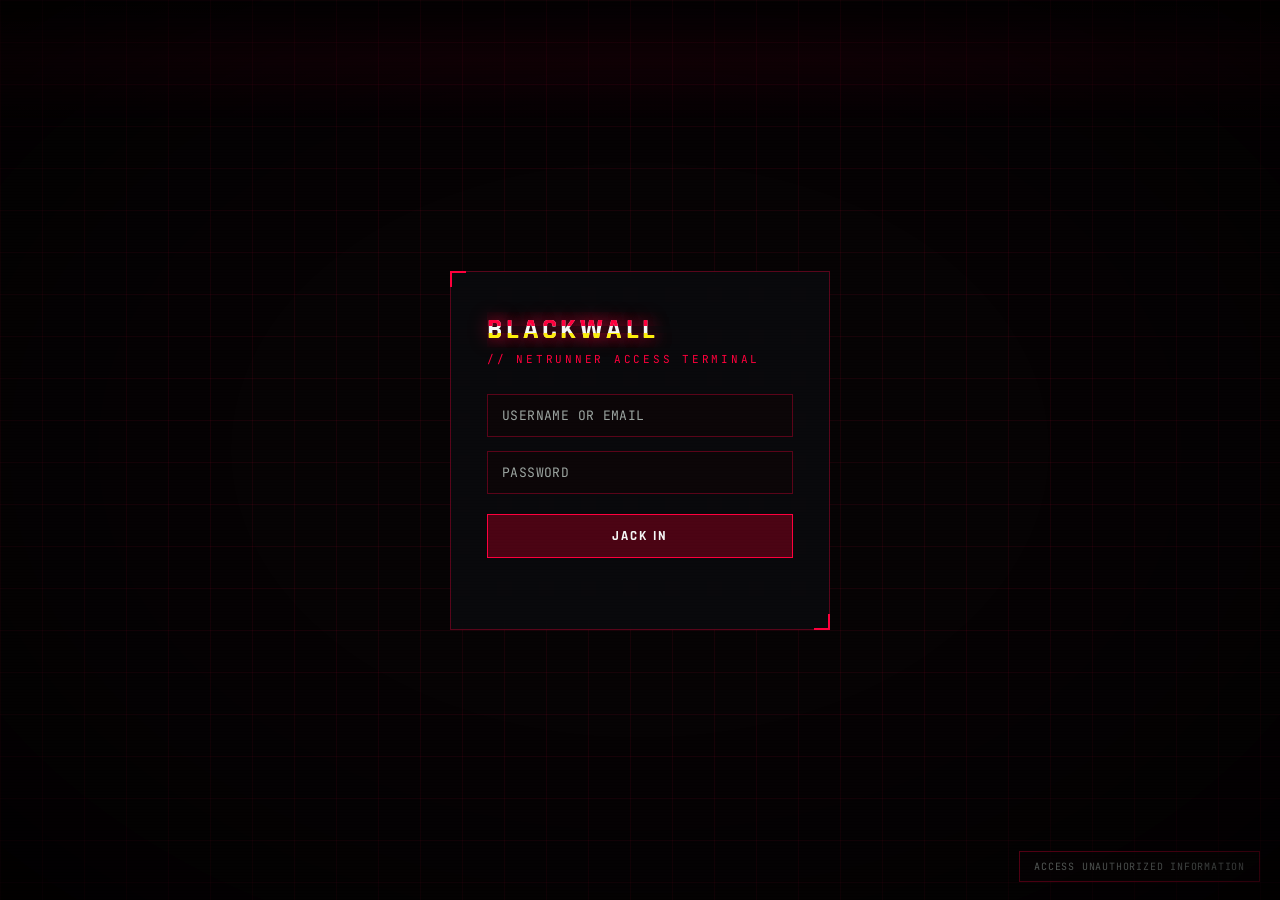
==== commit d9666011: "testing" ====
--- a/index.html
+++ b/index.html
@@ -29,6 +29,9 @@
   <!-- full-screen hard-flash beat used by the success transition -->
   <div id="txFlash" class="tx-flash"><span id="txFlashText"></span></div>
 
+  <a href="unauthorized.html" class="unauth-link">access unauthorized information</a>
+
+  <script src="js/audio-fx.js"></script>
   <script src="js/login-transitions.js"></script>
   <script src="js/auth.js"></script>
   <script src="js/sandevistan.js"></script>
--- a/css/style.css
+++ b/css/style.css
@@ -1,18 +1,20 @@
 @import url('https://fonts.googleapis.com/css2?family=Rajdhani:wght@500;600;700&family=JetBrains+Mono:wght@400;500;700&display=swap');
 
 :root {
-  --void:        #030304;
-  --void-2:      #0a0a0d;
-  --panel:       #0d0d10;
-  --panel-line:  rgba(255, 25, 55, 0.28);
-  --red:         #ff1937;
-  --red-dim:     #8c0d1d;
-  --red-deep:    #4a0410;
-  --flag:        #f2d219;
+  --void:        #050203;
+  --void-2:      #0b0507;
+  --panel:       #100609;
+  --panel-line:  rgba(255, 0, 60, 0.32);
+  --red:         #ff003c;
+  --red-dim:     #8f0022;
+  --red-deep:    #4a0313;
+  --flag:        #fcee0a;
+  --cyan:        #00f0ff;
+  --magenta:     #ff2079;
   --ice:         #f4f6f5;
   --ice-dim:     #9aa39f;
-  --grid:        rgba(255, 25, 55, 0.07);
-  --ok:          #21e6a1;
+  --grid:        rgba(255, 0, 60, 0.07);
+  --ok:          #39ff8f;
 
   --font-display: 'Rajdhani', sans-serif;
   --font-mono:    'JetBrains Mono', 'Share Tech Mono', monospace;
@@ -101,7 +103,7 @@
   left: 0; right: 0;
   height: 120px;
   top: 0;
-  background: linear-gradient(to bottom, transparent, rgba(255,25,55,0.06), transparent);
+  background: linear-gradient(to bottom, transparent, rgba(255, 0, 60,0.06), transparent);
   animation: sweep 7s linear infinite;
   pointer-events: none;
   z-index: 5;
@@ -114,13 +116,13 @@
 .hud-frame {
   position: relative;
   border: 1px solid var(--panel-line);
-  background: linear-gradient(180deg, rgba(255,25,55,0.03), rgba(0,0,0,0.2));
+  background: linear-gradient(180deg, rgba(255, 0, 60,0.03), rgba(0,0,0,0.2));
   animation: frame-pulse 6s ease-in-out infinite;
 }
 
 @keyframes frame-pulse {
   0%, 100% { border-color: var(--panel-line); }
-  50% { border-color: rgba(255, 25, 55, 0.4); }
+  50% { border-color: rgba(255, 0, 60, 0.4); }
 }
 
 .hud-frame::before,
@@ -153,7 +155,7 @@
   letter-spacing: 0.08em;
   color: var(--ice);
   text-transform: uppercase;
-  text-shadow: 0 0 18px rgba(255,25,55,0.55);
+  text-shadow: 0 0 18px rgba(255, 0, 60,0.55);
 }
 
 .glitch::before,
@@ -173,7 +175,7 @@
 }
 
 .glitch::after {
-  color: #00e8ff;
+  color: var(--flag);
   clip-path: inset(60% 0 0 0);
   animation: glitch-2 2.6s infinite linear alternate-reverse;
 }
@@ -251,7 +253,7 @@
 
 #loginForm input:focus {
   border-color: var(--red);
-  box-shadow: 0 0 0 1px var(--red), 0 0 16px rgba(255,25,55,0.35);
+  box-shadow: 0 0 0 1px var(--red), 0 0 16px rgba(255, 0, 60,0.35);
 }
 
 #loginForm button,
@@ -274,7 +276,7 @@
 #loginForm button:hover {
   background: var(--red);
   color: var(--void);
-  box-shadow: 0 0 20px rgba(255,25,55,0.55);
+  box-shadow: 0 0 20px rgba(255, 0, 60,0.55);
 }
 
 #loginForm button:focus-visible,
@@ -294,6 +296,136 @@
 }
 
 .error:not(:empty)::before { content: "⚠ "; }
+
+.notfound-wrap {
+  min-height: 100vh;
+  display: flex;
+  align-items: center;
+  justify-content: center;
+  position: relative;
+  z-index: 2;
+  padding: 24px;
+}
+
+.notfound-card {
+  width: 560px;
+  max-width: 100%;
+  padding: 44px 40px 36px;
+  background: rgba(10, 10, 13, 0.85);
+  backdrop-filter: blur(6px);
+  text-align: center;
+}
+
+.notfound-code {
+  font-family: var(--font-display);
+  font-size: 96px;
+  font-weight: 700;
+  letter-spacing: 0.05em;
+  line-height: 1;
+  margin: 0 0 6px;
+}
+
+.notfound-title {
+  font-family: var(--font-display);
+  font-size: 20px;
+  font-weight: 700;
+  letter-spacing: 0.14em;
+  text-transform: uppercase;
+  color: var(--ice);
+  margin: 0 0 18px;
+}
+
+.notfound-log {
+  text-align: left;
+  background: var(--void-2);
+  border: 1px solid var(--panel-line);
+  padding: 14px 16px;
+  margin: 0 0 22px;
+  font-size: 11px;
+  line-height: 1.9;
+  letter-spacing: 0.03em;
+  color: var(--ice-dim);
+}
+
+.notfound-log span { color: var(--red); }
+.notfound-log .nf-ok { color: var(--ok); }
+.notfound-log .nf-flag { color: var(--flag); }
+
+.notfound-blurb {
+  font-size: 12px;
+  line-height: 1.7;
+  color: var(--ice-dim);
+  margin: 0 0 26px;
+  letter-spacing: 0.02em;
+}
+
+.notfound-path {
+  color: var(--ice);
+}
+
+.notfound-actions {
+  display: flex;
+  justify-content: center;
+}
+
+.unauth-link {
+  position: fixed;
+  right: 20px;
+  bottom: 18px;
+  z-index: 6;
+  padding: 8px 14px;
+  background: rgba(10, 5, 7, 0.7);
+  border: 1px solid var(--red-dim);
+  color: var(--ice-dim);
+  font-family: var(--font-mono);
+  font-size: 10px;
+  letter-spacing: 0.08em;
+  text-transform: uppercase;
+  text-decoration: none;
+  transition: border-color 0.15s, color 0.15s, box-shadow 0.15s;
+}
+
+.unauth-link:hover {
+  border-color: var(--magenta);
+  color: var(--magenta);
+  box-shadow: 0 0 12px rgba(255, 32, 121, 0.4);
+}
+
+.notfound-actions a {
+  display: inline-block;
+  padding: 13px 28px;
+  background: var(--red-deep);
+  border: 1px solid var(--red);
+  color: var(--ice);
+  font-family: var(--font-display);
+  font-weight: 700;
+  letter-spacing: 0.15em;
+  text-transform: uppercase;
+  font-size: 13px;
+  text-decoration: none;
+  transition: background 0.15s, color 0.15s, box-shadow 0.15s;
+}
+
+.notfound-actions a:hover {
+  background: var(--red);
+  color: var(--void);
+  box-shadow: 0 0 20px rgba(255, 0, 60,0.55);
+}
+
+.notfound-cursor {
+  display: inline-block;
+  width: 8px;
+  height: 14px;
+  margin-left: 2px;
+  background: var(--red);
+  vertical-align: -2px;
+  animation: nf-blink 1s steps(1) infinite;
+}
+
+@keyframes nf-blink {
+  0%, 49% { opacity: 1; }
+  50%, 100% { opacity: 0; }
+}
 
 /* PROFILE DASHBOARD */
 
@@ -325,7 +457,7 @@
 }
 
 .identity-box:hover {
-  box-shadow: 0 0 14px rgba(255,25,55,0.35);
+  box-shadow: 0 0 14px rgba(255, 0, 60,0.35);
   transform: translateY(-1px);
 }
 
@@ -355,7 +487,7 @@
 
 .logout-btn {
   padding: 13px 26px;
-  background: rgba(255,25,55,0.06);
+  background: rgba(255, 0, 60,0.06);
   border: 1px solid var(--red);
   color: var(--red);
   font-family: var(--font-display);
@@ -365,14 +497,14 @@
   text-transform: uppercase;
   cursor: pointer;
   transition: all 0.15s;
-  box-shadow: 0 0 10px rgba(255,25,55,0.25);
+  box-shadow: 0 0 10px rgba(255, 0, 60,0.25);
 }
 
 .logout-btn:hover {
   background: var(--red);
   color: var(--void);
   border-color: var(--red);
-  box-shadow: 0 0 20px rgba(255,25,55,0.65);
+  box-shadow: 0 0 20px rgba(255, 0, 60,0.65);
 }
 
 .title-band {
@@ -383,6 +515,14 @@
 .title-band h1 {
   font-size: 34px;
   margin: 0;
+}
+
+.title-band .glitch {
+  display: inline-block;
+  cursor: default;
+  user-select: none;
+  -webkit-user-select: none;
+  -moz-user-select: none;
 }
 
 .title-band .sub {
@@ -464,7 +604,7 @@
 
 .stat-card {
   padding: 14px 16px;
-  min-height: 96px;
+  min-height: 108px;
   display: flex;
   flex-direction: column;
   justify-content: space-between;
@@ -474,7 +614,7 @@
 }
 
 .stat-card:hover {
-  box-shadow: 0 0 18px rgba(255,25,55,0.35), inset 0 0 20px rgba(255,25,55,0.06);
+  box-shadow: 0 0 18px rgba(255, 0, 60,0.35), inset 0 0 20px rgba(255, 0, 60,0.06);
   transform: translateY(-2px);
 }
 
@@ -530,21 +670,25 @@
    a constant wobble. --glitch-delay is set per-element from js/boot.js so
    every label on the page doesn't glitch in the same frame */
 @keyframes label-glitch {
-  0%, 93%, 100% { transform: translate(0, 0); text-shadow: 0 0 8px rgba(255,25,55,0.4); }
-  94% { transform: translate(-1px, 0); text-shadow: 1px 0 0 #00e8ff, -1px 0 0 var(--red); }
-  95% { transform: translate(1px, 0); text-shadow: -1px 0 0 #00e8ff, 1px 0 0 var(--red); opacity: 0.7; }
-  96% { transform: translate(0, 0); text-shadow: 0 0 8px rgba(255,25,55,0.4); }
+  0%, 93%, 100% { transform: translate(0, 0); text-shadow: 0 0 8px rgba(255, 0, 60,0.4); }
+  94% { transform: translate(-1px, 0); text-shadow: 1px 0 0 #00f0ff, -1px 0 0 var(--red); }
+  95% { transform: translate(1px, 0); text-shadow: -1px 0 0 #00f0ff, 1px 0 0 var(--red); opacity: 0.7; }
+  96% { transform: translate(0, 0); text-shadow: 0 0 8px rgba(255, 0, 60,0.4); }
 }
 
 .stat-card .stat-value {
   font-family: var(--font-display);
-  font-size: 26px;
+  font-size: 32px;
   font-weight: 700;
   color: var(--ice);
   line-height: 1.1;
   margin-top: 8px;
-  text-shadow: 0 0 12px rgba(255,25,55,0.35);
+  text-shadow: 0 0 12px rgba(255, 0, 60,0.35);
   position: relative;
+  flex: 1;
+  display: flex;
+  flex-direction: column;
+  justify-content: center;
   animation: value-flicker 4.5s infinite;
 }
 
@@ -594,7 +738,7 @@
 }
 
 .chart-card:hover {
-  box-shadow: 0 0 20px rgba(255,25,55,0.3);
+  box-shadow: 0 0 20px rgba(255, 0, 60,0.3);
 }
 
 /* skillsChart / passFailChart / auditGauge */
@@ -612,7 +756,7 @@
   text-transform: uppercase;
   color: var(--red);
   margin-bottom: 6px;
-  text-shadow: 0 0 8px rgba(255,25,55,0.4);
+  text-shadow: 0 0 8px rgba(255, 0, 60,0.4);
   position: relative;
   animation: label-glitch 9s infinite;
   animation-delay: var(--glitch-delay, 0s);
@@ -640,7 +784,7 @@
 .source-btn {
   width: 100%;
   padding: 9px 12px;
-  background: rgba(255,25,55,0.04);
+  background: rgba(255, 0, 60,0.04);
   border: 1px solid var(--panel-line);
   border-left: 3px solid var(--src-color, var(--red));
   color: var(--ice-dim);
@@ -728,7 +872,7 @@
   line-height: 1.6;
 }
 
-.lore-corner .lore-line span { color: var(--red); }
+.lore-corner .lore-line span { color: var(--cyan); }
 
 .lore-corner .lore-flicker {
   animation: flicker 5s infinite;
@@ -790,7 +934,7 @@
   stroke-linejoin: round;
   stroke-linecap: round;
   opacity: 0;
-  filter: drop-shadow(0 0 1px var(--red)) drop-shadow(0 0 3px rgba(255, 25, 55, 0.35));
+  filter: drop-shadow(0 0 1px var(--red)) drop-shadow(0 0 3px rgba(255, 0, 60, 0.35));
   transition: stroke-dashoffset 1.2s cubic-bezier(0.4, 0, 0.2, 1);
 }
 
@@ -802,9 +946,9 @@
 .split-crack.split-crack-fade { transition: opacity 0.2s ease; opacity: 0; }
 
 @keyframes split-crack-glow {
-  0%   { filter: drop-shadow(0 0 1px var(--red)) drop-shadow(0 0 3px rgba(255, 25, 55, 0.35)); }
-  60%  { filter: drop-shadow(0 0 3px var(--red)) drop-shadow(0 0 14px rgba(255, 25, 55, 0.9)); }
-  100% { filter: drop-shadow(0 0 4px var(--red)) drop-shadow(0 0 22px rgba(255, 25, 55, 1)); }
+  0%   { filter: drop-shadow(0 0 1px var(--red)) drop-shadow(0 0 3px rgba(255, 0, 60, 0.35)); }
+  60%  { filter: drop-shadow(0 0 3px var(--red)) drop-shadow(0 0 14px rgba(255, 0, 60, 0.9)); }
+  100% { filter: drop-shadow(0 0 4px var(--red)) drop-shadow(0 0 22px rgba(255, 0, 60, 1)); }
 }
 
 .neural-split {
@@ -819,7 +963,7 @@
   position: absolute;
   inset: 0;
   background: var(--void);
-  filter: drop-shadow(0 0 3px var(--red)) drop-shadow(0 0 14px rgba(255, 25, 55, 0.6));
+  filter: drop-shadow(0 0 3px var(--red)) drop-shadow(0 0 14px rgba(255, 0, 60, 0.6));
   transition: transform 0.65s cubic-bezier(0.6, 0, 0.15, 1);
 }
 
@@ -838,7 +982,7 @@
   color: var(--flag);
   text-transform: uppercase;
   margin-top: 3px;
-  text-shadow: 0 0 8px rgba(242, 210, 25, 0.55);
+  text-shadow: 0 0 8px rgba(252, 238, 10, 0.55);
 }
 
 .identity-uptime {
@@ -877,7 +1021,7 @@
   text-overflow: clip;
 }
 
-.uplink-log .log-line::before { content: "$ "; color: var(--red); }
+.uplink-log .log-line::before { content: "$ "; color: var(--cyan); }
 
 /* STREET CRED (right column, xp, rank blah blah) */
 
@@ -891,7 +1035,7 @@
   font-weight: 700;
   letter-spacing: 0.18em;
   color: var(--flag);
-  text-shadow: 0 0 8px rgba(242, 210, 25, 0.55);
+  text-shadow: 0 0 8px rgba(252, 238, 10, 0.55);
 }
 
 .cred-title {
@@ -899,7 +1043,7 @@
   font-size: 22px;
   font-weight: 700;
   color: var(--ice);
-  text-shadow: 0 0 14px rgba(255,25,55,0.55);
+  text-shadow: 0 0 14px rgba(255, 0, 60,0.55);
   margin-top: 2px;
 }
 
@@ -922,7 +1066,7 @@
 .cred-bar-fill {
   height: 100%;
   background: linear-gradient(90deg, var(--red-deep), var(--red));
-  box-shadow: 0 0 8px rgba(255,25,55,0.6);
+  box-shadow: 0 0 8px rgba(255, 0, 60,0.6);
   transition: width 0.6s ease;
 }
 
@@ -975,8 +1119,8 @@
   text-align: right;
   padding: 8px 14px;
   border: 1px solid var(--panel-line);
-  border-right: 3px solid var(--red);
-  background: rgba(255,25,55,0.05);
+  border-right: 3px solid var(--magenta);
+  background: rgba(255, 32, 121, 0.05);
   flex-shrink: 0;
 }
 
@@ -1006,12 +1150,69 @@
   letter-spacing: 0.08em;
 }
 
+.detail-avatar-row {
+  display: flex;
+  align-items: center;
+  gap: 14px;
+  padding: 10px 0 18px;
+  border-bottom: 1px dashed var(--panel-line);
+  margin-bottom: 6px;
+  flex-wrap: wrap;
+}
+
+.detail-avatar {
+  width: 56px;
+  height: 56px;
+  border-radius: 50%;
+  object-fit: cover;
+  border: 1px solid var(--panel-line);
+  border-right: 2px solid var(--red);
+  flex-shrink: 0;
+  background: rgba(255, 0, 60,0.05);
+}
+
+.detail-avatar-info { min-width: 0; }
+
+.detail-avatar-name {
+  font-family: var(--font-display);
+  font-weight: 700;
+  font-size: 15px;
+  color: var(--ice);
+  white-space: nowrap;
+  overflow: hidden;
+  text-overflow: ellipsis;
+}
+
+.detail-avatar-campus {
+  font-size: 10px;
+  letter-spacing: 0.15em;
+  text-transform: uppercase;
+  color: var(--ice-dim);
+  margin-top: 2px;
+}
+
 .detail-row {
   display: flex;
   justify-content: space-between;
+  gap: 12px;
   padding: 12px 0;
   border-bottom: 1px dashed var(--panel-line);
   font-size: 13px;
+}
+
+.detail-row .v {
+  text-align: right;
+  overflow-wrap: anywhere;
+}
+
+@media (max-width: 600px) {
+  .detail-wrap { padding: 14px; }
+  .detail-panel { padding: 20px 18px; }
+  .detail-panel h1 { font-size: 19px; }
+  .detail-row { flex-direction: column; gap: 2px; padding: 10px 0; }
+  .detail-row .v { text-align: left; }
+  .detail-avatar { width: 46px; height: 46px; }
+  .detail-avatar-name { font-size: 13px; }
 }
 
 .detail-row .k {
@@ -1053,7 +1254,7 @@
 
 .stat-card-wide {
   grid-column: span 4;
-  min-height: 150px;
+  min-height: 160px;
 }
 
 /* passed/failed and given/received tiles, half the width of the xp tile, which is itself the same width as the hero graph */
@@ -1062,7 +1263,7 @@
 }
 
 .stat-value-lg {
-  font-size: 34px;
+  font-size: 44px;
 }
 
 /* small badge under the big value, module XP's "distance to next MB" and best skill's "N/100" score, sits between the value and the sub-caption */
@@ -1084,6 +1285,7 @@
   align-items: center;
   justify-content: space-around;
   width: 100%;
+  flex: 1;
   margin-top: 8px;
 }
 
@@ -1091,12 +1293,18 @@
   display: flex;
   flex-direction: column;
   align-items: center;
-  gap: 2px;
+  justify-content: center;
+  height: 100%;
+  gap: 4px;
+}
+
+.stat-split-item .stat-value {
+  font-size: 30px;
 }
 
 .stat-split-divider {
   width: 1px;
-  height: 36px;
+  height: 52px;
   background: var(--panel-line);
 }
 
@@ -1245,6 +1453,7 @@
 
 .magnify-backdrop.is-visible {
   opacity: 1;
+  pointer-events: auto;
   animation: fov-flash 0.42s ease;
 }
 
@@ -1274,7 +1483,7 @@
 }
 
 .magnify-clone.is-lifted {
-  box-shadow: 0 0 40px rgba(255,25,55,0.45), 0 0 90px rgba(0,0,0,0.6);
+  box-shadow: 0 0 40px rgba(255, 0, 60,0.45), 0 0 90px rgba(0,0,0,0.6);
   animation: fov-push 0.42s cubic-bezier(0.16, 1, 0.3, 1);
 }
 
@@ -1298,7 +1507,7 @@
   align-items: center;
   justify-content: center;
   background: rgba(3, 3, 4, 0.75);
-  border: 1px solid var(--red-dim, rgba(255,25,55,0.5));
+  border: 1px solid var(--red-dim, rgba(255, 0, 60,0.5));
   color: var(--ice, #e8f6ff);
   font-size: 13px;
   line-height: 1;
@@ -1311,7 +1520,7 @@
 .magnify-clone.is-lifted .magnify-close { opacity: 0.85; }
 
 .magnify-close:hover {
-  background: var(--red, #ff1937);
+  background: var(--red, #ff003c);
   color: #fff;
   opacity: 1;
 }
@@ -1333,7 +1542,7 @@
   font-size: 15px;
   letter-spacing: 0.22em;
   color: var(--red);
-  text-shadow: 0 0 10px rgba(255,25,55,0.4);
+  text-shadow: 0 0 10px rgba(255, 0, 60,0.4);
 }
 
 .magnify-clone.magnify-row-clone .v {
@@ -1342,7 +1551,7 @@
   font-weight: 700;
   color: var(--ice);
   line-height: 1.15;
-  text-shadow: 0 0 18px rgba(255,25,55,0.4);
+  text-shadow: 0 0 18px rgba(255, 0, 60,0.4);
   word-break: break-word;
 }
 
@@ -1395,7 +1604,7 @@
 .tx-log-row.tx-log-danger {
   color: var(--red);
   font-weight: 700;
-  text-shadow: 0 0 8px rgba(255, 25, 55, 0.6);
+  text-shadow: 0 0 8px rgba(255, 0, 60, 0.6);
   animation: tx-danger-flicker 0.12s steps(1) 3;
 }
 
@@ -1421,7 +1630,7 @@
 
 .tx-scanning {
   border-color: var(--red);
-  box-shadow: 0 0 30px rgba(255, 25, 55, 0.35);
+  box-shadow: 0 0 30px rgba(255, 0, 60, 0.35);
 }
 
 
@@ -1490,7 +1699,7 @@
 }
 
 .sdv-ghost-red  { background: linear-gradient(160deg, var(--red) 0%, var(--red-deep) 100%); }
-.sdv-ghost-cyan { background: linear-gradient(160deg, #00e8ff 0%, #036270 100%); }
+.sdv-ghost-cyan { background: linear-gradient(160deg, #00e1ff 0%, #037043 100%); }
 
 @keyframes sdv-ghost-fade {
   0%   { opacity: 0.85; filter: blur(0px); }
@@ -1588,7 +1797,7 @@
 
 .tx-flash-ok {
   color: var(--ok);
-  text-shadow: 0 0 24px rgba(33, 230, 161, 0.7);
+  text-shadow: 0 0 24px rgba(57, 255, 143, 0.7);
 }
 
 @keyframes tx-flash-pop {
@@ -1613,7 +1822,7 @@
 
 .tx-intrusion-glitch {
   border-color: var(--red) !important;
-  box-shadow: 0 0 40px rgba(255, 25, 55, 0.8) inset, 0 0 30px rgba(255, 25, 55, 0.6);
+  box-shadow: 0 0 40px rgba(255, 0, 60, 0.8) inset, 0 0 30px rgba(255, 0, 60, 0.6);
   animation: tx-intrusion-shake 0.15s steps(2) infinite;
 }
 
@@ -1746,7 +1955,7 @@
   opacity: 0;
   transform: translateY(-4px);
   transition: opacity 0.25s ease, transform 0.25s ease;
-  text-shadow: 0 0 10px rgba(255, 25, 55, 0.65);
+  text-shadow: 0 0 10px rgba(255, 0, 60, 0.65);
 }
 
 .bw-restricted-label.show {
@@ -1782,7 +1991,7 @@
   flex-direction: column;
   background: var(--panel);
   border: 1px solid var(--panel-line);
-  box-shadow: 0 0 0 1px rgba(255, 25, 55, 0.15), 0 0 40px rgba(255, 25, 55, 0.25);
+  box-shadow: 0 0 0 1px rgba(255, 0, 60, 0.15), 0 0 40px rgba(255, 0, 60, 0.25);
   font-family: var(--font-mono);
 }
 
@@ -1832,6 +2041,8 @@
 .bw-terminal-echo { color: var(--ice); }
 .bw-terminal-error { color: var(--red); }
 .bw-terminal-cryptic { color: var(--flag); }
+.bw-terminal-ok { color: var(--ok); }
+.bw-terminal-warn { color: var(--flag); text-shadow: 0 0 6px rgba(252, 238, 10, 0.4); }
 
 .bw-terminal-inputline {
   display: flex;
@@ -1875,12 +2086,12 @@
 
 .bw-chart-bar {
   color: var(--red);
-  text-shadow: 0 0 6px rgba(255, 25, 55, 0.45);
+  text-shadow: 0 0 6px rgba(255, 0, 60, 0.45);
 }
 
 .bw-chart-row--you .bw-chart-bar {
   color: var(--flag);
-  text-shadow: 0 0 6px rgba(242, 210, 25, 0.5);
+  text-shadow: 0 0 6px rgba(252, 238, 10, 0.5);
 }
 
 .bw-chart-row--you .bw-chart-label,
@@ -1898,6 +2109,21 @@
 
 .bw-terminal-chart::-webkit-scrollbar-thumb {
   background: var(--red-dim);
+}
+
+.bw-matrix-canvas {
+  position: fixed;
+  inset: 0;
+  z-index: 9000;
+  pointer-events: none;
+  opacity: 0.28;
+  mix-blend-mode: normal;
+}
+
+@media (prefers-reduced-motion: reduce) {
+  .bw-matrix-canvas {
+    display: none;
+  }
 }
 
 @media (prefers-reduced-motion: reduce) {
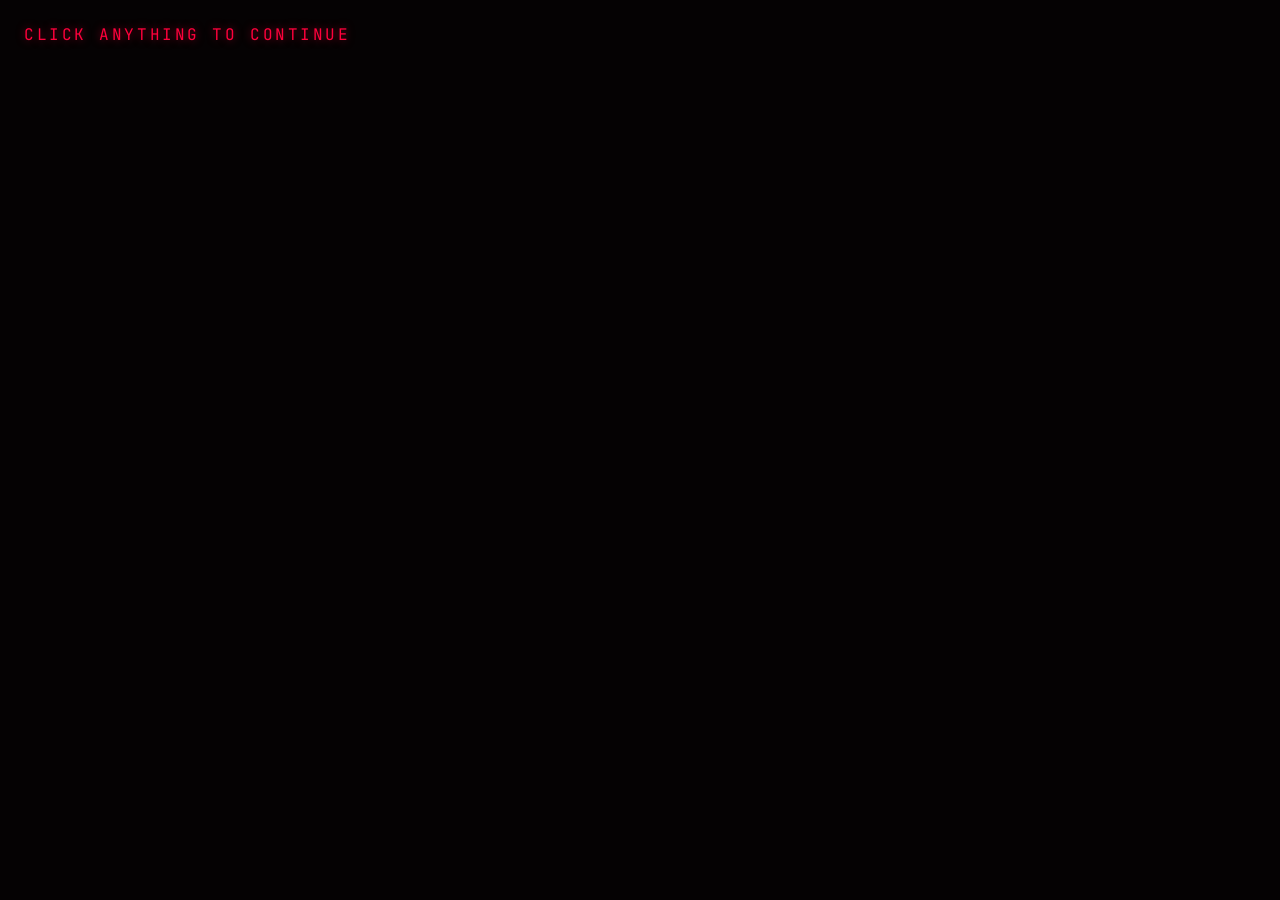
==== commit d21af960: "converted to a SPA the struggle is real" ====
--- a/index.html
+++ b/index.html
@@ -3,37 +3,22 @@
 <head>
   <meta charset="UTF-8">
   <meta name="viewport" content="width=device-width, initial-scale=1">
-  <title>BLACKWALL // ACCESS</title>
-  <link rel="stylesheet" href="css/style.css">
+  <title>BLACKWALL // GRAPHQL</title>
+  <link rel="stylesheet" href="css/style.css?v=4">
+  <link rel="icon" type="image/png" href="assets/icon.png">
 </head>
 <body>
-  <div class="bw-sweep"></div>
+  
 
-  <div class="login-wrap">
-    <form id="loginForm" class="hud-frame">
-      <h1 class="glitch" data-text="BLACKWALL">BLACKWALL</h1>
-      <span class="login-tag">// netrunner access terminal</span>
-
-      <input id="identifier" placeholder="USERNAME OR EMAIL" required autocomplete="username" />
-      <input id="password" type="password" placeholder="PASSWORD" required autocomplete="current-password" />
-      <button type="submit">Jack In</button>
-
-      <p id="errorMsg" class="error"></p>
-
-      <!-- scan/breach/intrusion log readout, overlays the form during a
-           login attempt, see js/login-transitions.js -->
-      <div id="txLog" class="tx-log"></div>
-    </form>
+  
+  <div id="preBootOverlay" class="pre-boot-overlay">
+    <div id="preBootPrompt" class="pre-boot-prompt">click anything to continue</div>
   </div>
 
-  <!-- full-screen hard-flash beat used by the success transition -->
-  <div id="txFlash" class="tx-flash"><span id="txFlashText"></span></div>
+  
+  <div id="app"></div>
 
-  <a href="unauthorized.html" class="unauth-link">access unauthorized information</a>
-
-  <script src="js/audio-fx.js"></script>
-  <script src="js/login-transitions.js"></script>
-  <script src="js/auth.js"></script>
-  <script src="js/sandevistan.js"></script>
+  <script type="module" src="js/pre-boot.js"></script>
+  <script type="module" src="js/router.js"></script>
 </body>
 </html>
--- a/css/style.css
+++ b/css/style.css
@@ -28,11 +28,19 @@
   min-height: 100vh;
   background: var(--void);
   color: var(--ice);
-  font-family: var(--font-mono);
+  font-family: var(--font-display);
   overflow-x: hidden;
 }
 
-/* ambient background: grid + scanlines + noise */
+
+.view {
+  display: none;
+}
+.view.is-active {
+  display: block;
+}
+
+
 
 body {
   background-image:
@@ -79,7 +87,7 @@
   50% { opacity: 0.88; }
 }
 
-/* rare, quick full-screen desync, a single frame-drop stutter every so often so the interface reads as a live feed under load, not a static page. */
+
 @keyframes deep-glitch {
   0%, 98.5%, 100% { transform: translate(0, 0); filter: none; }
   98.7% { transform: translate(-2px, 1px); filter: hue-rotate(8deg); }
@@ -111,7 +119,7 @@
 
 ::selection { background: var(--red); color: var(--void); }
 
-/* utility: HUD corner brackets */
+
 
 .hud-frame {
   position: relative;
@@ -136,17 +144,17 @@
 
 .hud-frame::before {
   top: -1px; left: -1px;
-  border-top: 2px solid var(--red);
-  border-left: 2px solid var(--red);
+  border-top: 2px solid var(--icon-color, var(--red));
+  border-left: 2px solid var(--icon-color, var(--red));
 }
 
 .hud-frame::after {
   bottom: -1px; right: -1px;
-  border-bottom: 2px solid var(--red);
-  border-right: 2px solid var(--red);
-}
-
-/* glitch text */
+  border-bottom: 2px solid var(--icon-color, var(--red));
+  border-right: 2px solid var(--icon-color, var(--red));
+}
+
+
 
 .glitch {
   position: relative;
@@ -195,7 +203,7 @@
   100% { transform: translate(-1px, -1px); }
 }
 
-/* LOGIN PAGE */
+
 
 .login-wrap {
   min-height: 100vh;
@@ -209,6 +217,7 @@
 #loginForm,
 .tx-dupe-box {
   width: 380px;
+  max-width: calc(100vw - 32px);
   padding: 40px 36px 32px;
   background: rgba(10, 10, 13, 0.85);
   backdrop-filter: blur(6px);
@@ -359,10 +368,6 @@
   letter-spacing: 0.02em;
 }
 
-.notfound-path {
-  color: var(--ice);
-}
-
 .notfound-actions {
   display: flex;
   justify-content: center;
@@ -427,7 +432,7 @@
   50%, 100% { opacity: 0; }
 }
 
-/* PROFILE DASHBOARD */
+
 
 .dashboard {
   min-height: 100vh;
@@ -559,16 +564,14 @@
   width: 100%;
 }
 
-/* the hero XP graph (the main center of attention) */
+
 .hero-graph {
-  grid-column: 2 / 6;
-  grid-row: 1 / 4;
   position: relative;
   overflow: hidden;
 }
 
 .hero-graph::before {
-  /* faint pattern watermark behind the graph */
+  
   content: "";
   position: absolute;
   inset: 0;
@@ -585,21 +588,11 @@
 
 .center-visuals {
   grid-column: 1 / 2;
-  grid-row: 1 / 5;
-  display: grid;
-  grid-template-rows: 1.15fr 0.85fr 1fr;
   gap: 12px;
 }
 
 .center-visuals.right {
   grid-column: 6 / 7;
-}
-
-.stat-strip {
-  grid-column: 1 / 7;
-  display: grid;
-  grid-template-columns: repeat(6, 1fr);
-  gap: 12px;
 }
 
 .stat-card {
@@ -613,13 +606,14 @@
   position: relative;
 }
 
-.stat-card:hover {
-  box-shadow: 0 0 18px rgba(255, 0, 60,0.35), inset 0 0 20px rgba(255, 0, 60,0.06);
+.stat-card.interactive-panel:hover {
+  box-shadow: 0 0 18px color-mix(in srgb, var(--icon-color, var(--red)) 35%, transparent),
+    inset 0 0 20px color-mix(in srgb, var(--icon-color, var(--red)) 6%, transparent);
   transform: translateY(-2px);
 }
 
 .stat-card::after {
-  /* small pulsing status LED, top right of every card, tinted per-card now */
+  
   content: "";
   position: absolute;
   top: 10px;
@@ -633,7 +627,7 @@
 }
 
 .stat-card::before {
-  /* oversized ghost glyph bottom-right, gives each endpoint its own silhouette */
+  
   content: attr(data-icon);
   position: absolute;
   bottom: -6px;
@@ -647,8 +641,7 @@
   pointer-events: none;
 }
 
-.stat-card:hover::before { opacity: 0.16; }
-.stat-card .stat-label { color: var(--icon-color, var(--red)); }
+.stat-card.interactive-panel:hover::before { opacity: 0.16; }
 
 @keyframes led-pulse {
   0%, 100% { opacity: 1; }
@@ -656,19 +649,20 @@
 }
 
 .stat-card .stat-label {
-  font-size: 9px;
+  display: block;
+  width: 100%;
+  text-align: center;
+  font-size: 12px;
+  font-weight: 700;
   letter-spacing: 0.2em;
   text-transform: uppercase;
-  color: var(--red);
+  color: var(--icon-color, var(--red));
   position: relative;
   animation: label-glitch 9s infinite;
   animation-delay: var(--glitch-delay, 0s);
 }
 
-/* subtitle/label distortion, a quick chromatic-split jitter, most of the
-   cycle sits still so it reads as an occasional signal hiccup rather than
-   a constant wobble. --glitch-delay is set per-element from js/boot.js so
-   every label on the page doesn't glitch in the same frame */
+
 @keyframes label-glitch {
   0%, 93%, 100% { transform: translate(0, 0); text-shadow: 0 0 8px rgba(255, 0, 60,0.4); }
   94% { transform: translate(-1px, 0); text-shadow: 1px 0 0 #00f0ff, -1px 0 0 var(--red); }
@@ -683,7 +677,7 @@
   color: var(--ice);
   line-height: 1.1;
   margin-top: 8px;
-  text-shadow: 0 0 12px rgba(255, 0, 60,0.35);
+  text-shadow: 0 0 12px color-mix(in srgb, var(--icon-color, var(--red)) 35%, transparent);
   position: relative;
   flex: 1;
   display: flex;
@@ -692,13 +686,13 @@
   animation: value-flicker 4.5s infinite;
 }
 
-/* the wide tiles (module xp, best skill) get a left rule since they sit flush-left in the card already */
+
 .stat-card-wide .stat-value {
   padding-left: 10px;
   border-left: 2px solid var(--icon-color, var(--red));
 }
 
-/* fills the dead space under each reading with a short glow tick instead of inflating the font,  a live gauge readout, not just a bigger label */
+
 .stat-split-item .stat-value::after,
 .stat-card-wide .stat-value::after {
   content: "";
@@ -737,11 +731,13 @@
   transition: box-shadow 0.15s;
 }
 
-.chart-card:hover {
+.chart-card.interactive-panel:hover {
   box-shadow: 0 0 20px rgba(255, 0, 60,0.3);
 }
 
-/* skillsChart / passFailChart / auditGauge */
+.interactive-panel { cursor: pointer; }
+
+
 .chart-card svg {
   width: 100%;
   height: auto;
@@ -749,8 +745,10 @@
 }
 
 .chart-card .chart-title {
-  align-self: flex-start;
-  font-size: 10.5px;
+  align-self: center;
+  width: 100%;
+  text-align: center;
+  font-size: 13px;
   font-weight: 700;
   letter-spacing: 0.24em;
   text-transform: uppercase;
@@ -763,10 +761,192 @@
 }
 
 .hero-graph .chart-title {
+  display: block;
+  width: 100%;
+  text-align: center;
+  font-size: 15px;
+}
+
+.project-progress-card {
+  align-items: stretch;
+  justify-content: flex-start;
+  gap: 10px;
+  flex: 1 1 auto;
+  min-height: 0;
+}
+
+.project-progress-wrap {
+  width: 100%;
+  flex: 1;
+  min-height: 0;
+  display: flex;
+  flex-direction: column;
+  overflow-y: auto;
+}
+
+.pp-row {
+  display: flex;
+  align-items: center;
+  gap: 10px;
+}
+
+.pp-header {
+  flex: 0 0 auto;
+  padding: 4px 10px 8px;
+  border-bottom: 1px solid var(--panel-line);
+}
+
+.pp-header .pp-col {
+  font-size: 10px;
+  font-weight: 600;
+  letter-spacing: 0.08em;
+  text-transform: uppercase;
+  color: var(--ice-dim);
+}
+
+.pp-body {
+  flex: 1;
+  min-height: 0;
+  display: flex;
+  flex-direction: column;
+}
+
+.pp-item-row {
+  flex: 1 1 0;
+  min-height: 34px;
+  padding: 6px 10px 6px 14px;
+  margin-bottom: 6px;
+  border: 1px solid rgba(255, 0, 60, 0.16);
+  border-radius: 4px;
   font-size: 13px;
-}
-
-/* data source toggle, fills the empty space under the skill matrix */
+  box-shadow: inset 4px 0 0 var(--red);
+  transition: background 0.15s, border-color 0.15s;
+}
+
+.pp-item-row:last-child { margin-bottom: 0; }
+.pp-item-row:hover { background: rgba(255, 0, 60, 0.04); border-color: rgba(255, 0, 60, 0.35); }
+
+.pp-col-path { flex: 2 1 0; min-width: 0; }
+.pp-col-status { flex: 1 1 0; }
+.pp-col-captain { flex: 1 1 0; }
+.pp-col-xp { flex: 0 0 auto; min-width: 70px; text-align: right; }
+
+.project-progress-name {
+  font-size: 13px;
+  font-weight: 700;
+  color: var(--ice);
+  letter-spacing: 0.02em;
+  white-space: nowrap;
+  overflow: hidden;
+  text-overflow: ellipsis;
+}
+
+.project-progress-path {
+  font-size: 10px;
+  color: var(--ice-dim);
+  margin-top: 2px;
+  white-space: nowrap;
+  overflow: hidden;
+  text-overflow: ellipsis;
+}
+
+.project-progress-status {
+  display: inline-flex;
+  align-items: center;
+  gap: 6px;
+  font-weight: 600;
+  letter-spacing: 0.02em;
+  font-size: 13px;
+}
+
+.status-setup { color: var(--cyan); }
+.status-working { color: #b26bff; }
+.status-finished { color: var(--ok); }
+.status-audit { color: var(--red); }
+.status-unknown { color: var(--ice-dim); }
+
+.project-progress-captain {
+  font-weight: 700;
+  font-size: 13px;
+  color: var(--ice);
+}
+
+.project-progress-xp {
+  display: flex;
+  flex-direction: column;
+  align-items: flex-end;
+  gap: 2px;
+}
+
+.pp-xp-amount {
+  font-weight: 700;
+  font-size: 13px;
+  color: var(--cyan);
+  text-align: right;
+  white-space: nowrap;
+}
+
+.pp-xp-pending {
+  font-size: 9px;
+  font-weight: 600;
+  letter-spacing: 0.04em;
+  text-transform: uppercase;
+  color: var(--flag, #fcee0a);
+  white-space: nowrap;
+}
+
+.project-progress-empty {
+  flex: 1;
+  display: flex;
+  align-items: center;
+  justify-content: center;
+  text-align: center;
+  padding: 20px 10px;
+  font-size: 12px;
+  color: var(--ice-dim);
+}
+
+.project-progress-pagination {
+  display: flex;
+  align-items: center;
+  justify-content: center;
+  gap: 16px;
+  padding-top: 4px;
+  flex: 0 0 auto;
+}
+
+.pp-page-btn {
+  background: rgba(255, 0, 60, 0.06);
+  border: 1px solid var(--panel-line);
+  color: var(--ice);
+  font-size: 16px;
+  line-height: 1;
+  width: 28px;
+  height: 28px;
+  border-radius: 2px;
+  cursor: pointer;
+  transition: background 0.15s, box-shadow 0.15s;
+}
+
+.pp-page-btn:hover:not(:disabled) {
+  background: rgba(255, 0, 60, 0.15);
+  box-shadow: 0 0 10px rgba(255, 0, 60, 0.3);
+}
+
+.pp-page-btn:disabled {
+  opacity: 0.3;
+  cursor: default;
+}
+
+.pp-page-label {
+  font-size: 12px;
+  letter-spacing: 0.05em;
+  color: var(--ice-dim);
+  min-width: 90px;
+  text-align: center;
+}
+
+
 .source-toggle-card {
   justify-content: flex-start;
   align-items: stretch;
@@ -800,7 +980,7 @@
 }
 
 .source-btn::after {
-  /* small live-dot in the source color, purely decorative */
+  
   content: "";
   position: absolute;
   top: 50%; right: 12px;
@@ -833,7 +1013,7 @@
   line-height: 1.5;
 }
 
-/* thin animated scan line sweeping inside the graph panel */
+
 .hero-graph .scan-line {
   position: absolute;
   left: 0; right: 0;
@@ -889,9 +1069,8 @@
 }
 
 svg text { font-family: var(--font-mono); fill: var(--ice-dim); }
-.axis-line { stroke: var(--panel-line); }
-
-/* BOOT SEQUENCE OVERLAY */
+
+
 
 .boot-overlay {
   position: fixed;
@@ -919,6 +1098,48 @@
 }
 
 .boot-row::before { content: "> "; color: var(--red); }
+
+
+
+.pre-boot-overlay {
+  position: fixed;
+  inset: 0;
+  z-index: 5000;
+  background: var(--void);
+  padding: 28px 24px;
+  cursor: pointer;
+  transition: opacity 0.45s ease;
+}
+
+.pre-boot-overlay.fading { opacity: 0; pointer-events: none; }
+
+.pre-boot-prompt {
+  position: absolute;
+  top: 24px;
+  left: 24px;
+  font-family: var(--font-mono);
+  font-size: 16px;
+  letter-spacing: 0.16em;
+  text-transform: uppercase;
+  color: var(--red);
+  text-shadow: 0 0 8px rgba(255, 0, 60, 0.55);
+  opacity: 0;
+  pointer-events: none;
+  transition: opacity 0.4s ease;
+}
+
+.pre-boot-prompt.show {
+  opacity: 1;
+  animation: pre-boot-blink 1.1s steps(2, jump-none) infinite;
+}
+
+@keyframes pre-boot-blink {
+  50% { opacity: 0.3; }
+}
+
+@media (prefers-reduced-motion: reduce) {
+  .pre-boot-prompt.show { animation: none; }
+}
 
 .split-crack {
   position: fixed;
@@ -970,7 +1191,7 @@
 .neural-split.split-open .split-left  { transform: translate3d(-55%, 0, 0); }
 .neural-split.split-open .split-right { transform: translate3d(55%, 0, 0); }
 
-/* IDENTITY BOX, rank badge + uptime clock */
+
 
 .identity-box { flex-wrap: wrap; row-gap: 4px; }
 
@@ -995,7 +1216,7 @@
   font-family: var(--font-mono);
 }
 
-/* UPLINK LOG, left column, stacked directly under the data source toggle so the feed being reported on is the panel right above it */
+
 
 .uplink-card { align-items: stretch; justify-content: flex-start; }
 
@@ -1018,12 +1239,12 @@
 .uplink-log .log-line {
   white-space: nowrap;
   overflow: hidden;
-  text-overflow: clip;
+  text-overflow: ellipsis;
 }
 
 .uplink-log .log-line::before { content: "$ "; color: var(--cyan); }
 
-/* STREET CRED (right column, xp, rank blah blah) */
+
 
 .cred-card { align-items: stretch; justify-content: flex-start; }
 
@@ -1122,6 +1343,7 @@
   border-right: 3px solid var(--magenta);
   background: rgba(255, 32, 121, 0.05);
   flex-shrink: 0;
+  margin-left: auto;
 }
 
 .badge-title {
@@ -1153,7 +1375,7 @@
 .detail-avatar-row {
   display: flex;
   align-items: center;
-  gap: 14px;
+  gap: 18px;
   padding: 10px 0 18px;
   border-bottom: 1px dashed var(--panel-line);
   margin-bottom: 6px;
@@ -1161,8 +1383,8 @@
 }
 
 .detail-avatar {
-  width: 56px;
-  height: 56px;
+  width: 95px;
+  height: 95px;
   border-radius: 50%;
   object-fit: cover;
   border: 1px solid var(--panel-line);
@@ -1176,7 +1398,7 @@
 .detail-avatar-name {
   font-family: var(--font-display);
   font-weight: 700;
-  font-size: 15px;
+  font-size: 25px;
   color: var(--ice);
   white-space: nowrap;
   overflow: hidden;
@@ -1184,7 +1406,7 @@
 }
 
 .detail-avatar-campus {
-  font-size: 10px;
+  font-size: 17px;
   letter-spacing: 0.15em;
   text-transform: uppercase;
   color: var(--ice-dim);
@@ -1203,6 +1425,7 @@
 .detail-row .v {
   text-align: right;
   overflow-wrap: anywhere;
+  color: var(--ice);
 }
 
 @media (max-width: 600px) {
@@ -1211,8 +1434,10 @@
   .detail-panel h1 { font-size: 19px; }
   .detail-row { flex-direction: column; gap: 2px; padding: 10px 0; }
   .detail-row .v { text-align: left; }
-  .detail-avatar { width: 46px; height: 46px; }
-  .detail-avatar-name { font-size: 13px; }
+  .detail-avatar { width: 64px; height: 64px; }
+  .detail-avatar-name { font-size: 18px; }
+  .detail-avatar-campus { font-size: 12px; }
+  .detail-rank-badge { margin-left: 0; text-align: left; }
 }
 
 .detail-row .k {
@@ -1221,8 +1446,6 @@
   text-transform: uppercase;
   font-size: 10px;
 }
-
-.detail-row .v { color: var(--ice); }
 
 .back-link {
   display: inline-block;
@@ -1239,39 +1462,43 @@
 .back-link:hover { border-color: var(--red); }
 
 @media (max-width: 1000px) {
-  .grid-layout { grid-template-columns: repeat(2, 1fr); }
-  .center-visuals { grid-column: 1 / 3; grid-row: auto; }
+  .grid-layout {
+    display: flex;
+    flex-direction: column;
+    gap: 12px;
+  }
+  .center-visuals,
+  .center-visuals.right,
+  .hero-column {
+    display: flex;
+    flex-direction: column;
+    width: 100%;
+  }
 }
 
 @media (max-width: 600px) {
-  .grid-layout { grid-template-columns: 1fr; }
-  .center-visuals { grid-column: 1; grid-template-columns: 1fr; }
   .topbar { flex-direction: column; gap: 12px; }
   .identity-uptime { display: none; }
 }
 
-/* STAT STRIP, wide xp tile matched to the hero graph's width */
+
 
 .stat-card-wide {
-  grid-column: span 4;
-  min-height: 160px;
-}
-
-/* passed/failed and given/received tiles, half the width of the xp tile, which is itself the same width as the hero graph */
-.stat-card-half {
-  grid-column: span 2;
-}
+  min-height: 150px;
+}
+
+
 
 .stat-value-lg {
   font-size: 44px;
 }
 
-/* small badge under the big value, module XP's "distance to next MB" and best skill's "N/100" score, sits between the value and the sub-caption */
+
 .stat-outline {
   display: inline-block;
   margin-top: 4px;
-  padding: 2px 8px;
-  font-size: 9px;
+  padding: 3px 10px;
+  font-size: 13px;
   font-weight: 700;
   letter-spacing: 0.06em;
   color: var(--icon-color, var(--flag));
@@ -1299,7 +1526,7 @@
 }
 
 .stat-split-item .stat-value {
-  font-size: 30px;
+  font-size: 38px;
 }
 
 .stat-split-divider {
@@ -1308,14 +1535,6 @@
   background: var(--panel-line);
 }
 
-@media (max-width: 1000px) {
-  .stat-card-wide, .stat-card-half { grid-column: span 2; }
-}
-
-@media (max-width: 600px) {
-  .stat-card-wide, .stat-card-half { grid-column: 1; }
-}
-
 .center-visuals {
   display: flex;
   flex-direction: column;
@@ -1324,13 +1543,17 @@
 
 .center-visuals > * { flex: 1; }
 
-/* left column carries three panels (skill matrix, data source toggle, uplink log)  */
-.center-visuals:not(.right) > .chart-card:first-child { flex: 1.1; }
-.center-visuals:not(.right) > .source-toggle-card { flex: 0.7; }
-.center-visuals:not(.right) > .uplink-card { flex: 1.2; }
-
-/* street cred content: (rank panel + divider + system readout)*/
+
+.center-visuals:not(.right) > .source-toggle-card { flex: 0.65; }
+.center-visuals:not(.right) > .uplink-card { flex: 0.85; }
+.center-visuals:not(.right) > .stat-card-wide { flex: 0 0 150px; }
+
+
+.matrix-match { flex: 0 0 clamp(220px, 28vh, 300px); }
+
+
 .center-visuals.right .cred-card { flex: 1.6; }
+.center-visuals.right > .stat-card-wide { flex: 0 0 150px; }
 
 .hero-column {
   grid-column: 2 / 6;
@@ -1338,27 +1561,28 @@
   display: flex;
   flex-direction: column;
   gap: 12px;
-}
-
-.hero-graph { flex: 3.55; }
+  min-height: 0;
+  
+}
+
+
+.hero-graph {
+  flex: 0 1 clamp(340px, 46vh, 520px);
+  max-height: clamp(340px, 46vh, 520px);
+  min-height: 260px;
+}
 
 .hero-substrip {
   display: flex;
   gap: 12px;
-  flex: 0.55;
+  flex: 0 0 150px;
 }
 
 .hero-substrip .stat-card-half { flex: 1; }
 
-@media (max-width: 1000px) {
-  .hero-column { grid-column: 1 / 3; }
-}
-
 @media (max-width: 600px) {
-  .hero-column { grid-column: 1; }
   .hero-substrip { flex-direction: column; }
 }
-
 
 .cred-divider {
   width: 100%;
@@ -1394,11 +1618,10 @@
   flex: 1;
   height: 10px;
   background: rgba(244,246,245,0.07);
-  border: 1px solid rgba(244,246,245,0.1);
+  border: 1px solid var(--panel-line);
   position: relative;
   overflow: hidden;
 }
-
 
 .sys-bar-track::before {
   content: "";
@@ -1434,9 +1657,8 @@
   text-overflow: ellipsis;
 }
 
-/* RAM is shown as "used/total GB" instead of a % (game reference) */
+
 .sys-value-num { width: 68px; font-size: 9px; }
-
 
 #sysGpuVal { width: 90px; font-size: 8px; letter-spacing: 0.02em; }
 
@@ -1467,8 +1689,8 @@
   position: fixed;
   z-index: 1201;
   margin: 0;
-  overflow: hidden;
-  /* auto (not none) so the enlarged text can actually be selected/copied */
+  overflow: visible;
+  
   pointer-events: auto;
   cursor: text;
   user-select: text;
@@ -1493,7 +1715,6 @@
   100% { transform: scale(1); filter: brightness(1) blur(0px); }
 }
 
-
 .magnify-source-active { opacity: 0.35; transition: opacity 0.2s ease; }
 
 .magnify-close {
@@ -1525,7 +1746,7 @@
   opacity: 1;
 }
 
-/* magnified detail-row (profile-detail.html), a plain .detail-row is a thin space-between line */
+
 .magnify-clone.magnify-row-clone {
   display: flex !important;
   flex-direction: column !important;
@@ -1555,25 +1776,118 @@
   word-break: break-word;
 }
 
-
 .magnify-clone:not(.magnify-row-clone) .chart-title {
   align-self: center;
   text-align: center;
-  font-size: 15px;
-  margin-bottom: 16px;
+  font-size: 19px;
+  margin-bottom: 20px;
 }
 
 .magnify-clone:not(.magnify-row-clone) .stat-label {
   text-align: center;
-  font-size: 13px;
+  font-size: 16px;
 }
 
 .magnify-clone:not(.magnify-row-clone) .stat-value {
-  font-size: 2.15em;
+  font-size: 2.6em;
 }
 
 .magnify-clone:not(.magnify-row-clone) .stat-sub {
+  font-size: 1.4em;
+}
+
+.magnify-clone:not(.magnify-row-clone) .uplink-log .log-line {
+  font-size: 1.7em;
+  line-height: 1.9;
+}
+
+.magnify-clone:not(.magnify-row-clone) .cred-level {
+  font-size: 1.6em;
+}
+
+.magnify-clone:not(.magnify-row-clone) .cred-title {
+  font-size: 2.2em;
+}
+
+.magnify-clone:not(.magnify-row-clone) .cred-desc {
+  font-size: 1.5em;
+}
+
+.magnify-clone:not(.magnify-row-clone) .sys-label {
+  width: auto;
+  font-size: 1.5em;
+}
+
+.magnify-clone:not(.magnify-row-clone) .sys-value {
+  width: auto;
+  font-size: 1.5em;
+}
+
+.magnify-clone:not(.magnify-row-clone) .sys-value-num {
+  width: auto;
+  font-size: 1.4em;
+}
+
+.magnify-clone:not(.magnify-row-clone) #sysGpuVal {
+  width: auto;
   font-size: 1.2em;
+}
+
+.magnify-clone:not(.magnify-row-clone) .sys-bar-track {
+  height: 20px;
+  border-width: 2px;
+}
+
+.chart-tooltip {
+  position: fixed;
+  z-index: 4000;
+  pointer-events: none;
+  background: rgba(8, 5, 7, 0.88);
+  backdrop-filter: blur(10px);
+  -webkit-backdrop-filter: blur(10px);
+  border: 1px solid rgba(255, 0, 60, 0.4);
+  border-left: 3px solid var(--red);
+  border-radius: 6px;
+  padding: 12px 16px;
+  font-family: var(--font-display);
+  font-size: 14px;
+  color: var(--ice);
+  box-shadow: 0 0 28px rgba(255, 0, 60, 0.28), 0 8px 24px rgba(0, 0, 0, 0.5);
+  opacity: 0;
+  transform: translateY(6px) scale(0.96);
+  transition: opacity 0.18s cubic-bezier(0.22, 1, 0.36, 1),
+              transform 0.18s cubic-bezier(0.22, 1, 0.36, 1);
+  white-space: nowrap;
+}
+
+.chart-tooltip.is-visible { opacity: 1; transform: translateY(0) scale(1); }
+
+.chart-tooltip .tt-title {
+  color: var(--red);
+  font-weight: 700;
+  font-size: 15px;
+  letter-spacing: 0.03em;
+  margin-bottom: 5px;
+}
+
+.chart-tooltip .tt-sub {
+  color: var(--ice-dim);
+  font-family: var(--font-mono);
+  font-size: 12px;
+  line-height: 1.6;
+}
+
+
+.dot-halo {
+  transform-box: fill-box;
+  transform-origin: center;
+  pointer-events: none;
+  animation: dot-halo-pulse 2.2s ease-in-out infinite;
+}
+
+@keyframes dot-halo-pulse {
+  0%, 100% { transform: scale(1); opacity: 0.38; }
+  50% { transform: scale(1.3); opacity: 0.08; }
 }
 
 .tx-log {
@@ -1613,7 +1927,7 @@
   50%      { opacity: 0.25; }
 }
 
-/* the transitions for login fail/succeed */
+
 
 @keyframes tx-connect-flicker {
   0%   { transform: translate(0, 0);      filter: none; }
@@ -1627,12 +1941,10 @@
 .tx-connecting { animation: tx-connect-flicker 0.16s steps(1) 1; }
 .tx-connecting input { animation: tx-connect-flicker 0.16s steps(1) 2; }
 
-
 .tx-scanning {
   border-color: var(--red);
   box-shadow: 0 0 30px rgba(255, 0, 60, 0.35);
 }
-
 
 .tx-breach {
   animation: tx-breach-shake 0.26s steps(2) 1;
@@ -1673,7 +1985,7 @@
   100% { transform: translateX(0); }
 }
 
-/* SANDEVISTAN CURSOR TRAIL */
+
 
 .sdv-layer {
   position: fixed;
@@ -1687,7 +1999,7 @@
   position: fixed;
   width: 16px;
   height: 22px;
-  margin: -1px 0 0 -1px; /* pins the arrow tip to the cursor point */
+  margin: -1px 0 0 -1px; 
   transform-origin: 2px 2px;
   transform: rotate(-12deg) scale(var(--sdv-scale, 1));
   clip-path: polygon(
@@ -1706,66 +2018,10 @@
   100% { opacity: 0; filter: blur(2px); transform: rotate(-12deg) scale(calc(var(--sdv-scale, 1) * 0.4)); }
 }
 
-.sdv-speedlines {
-  position: fixed;
-  width: 220px;
-  height: 220px;
-  margin: -110px 0 0 -110px;
-  transform: rotate(var(--sdv-angle, 0deg));
-  background:
-    repeating-conic-gradient(
-      from 0deg,
-      rgba(244, 246, 245, 0.5) 0deg 2deg,
-      transparent 2deg 18deg
-    );
-  -webkit-mask-image: radial-gradient(circle, rgba(0,0,0,0.9) 0%, transparent 70%);
-  mask-image: radial-gradient(circle, rgba(0,0,0,0.9) 0%, transparent 70%);
-  mix-blend-mode: screen;
-  animation: sdv-speedlines-fade 0.4s ease-out forwards;
-}
-
-@keyframes sdv-speedlines-fade {
-  0%   { opacity: 0.9; transform: rotate(var(--sdv-angle, 0deg)) scale(0.5); }
-  100% { opacity: 0;   transform: rotate(var(--sdv-angle, 0deg)) scale(1.15); }
-}
-
-/* whole-page flash on a hard flick */
-body.sdv-burst-active::after {
-  content: "";
-  position: fixed;
-  inset: 0;
-  z-index: 9998;
-  pointer-events: none;
-  background:
-    radial-gradient(ellipse at center, transparent 55%, rgba(3,3,4,0.55) 100%);
-  animation: sdv-burst-flash 0.26s ease-out forwards;
-}
-
-@keyframes sdv-burst-flash {
-  0%   { opacity: 1; filter: saturate(2.4) brightness(1.25) hue-rotate(-6deg); }
-  100% { opacity: 0; filter: saturate(1) brightness(1) hue-rotate(0deg); }
-}
-
-
-
-.tx-collapse {
-  animation: tx-collapse-in 0.22s ease-in forwards;
-}
-
-@keyframes tx-collapse-in {
-  0%   { transform: scale(1)    rotate(0deg); opacity: 1;    filter: blur(0) brightness(1); }
-  45%  { transform: scale(0.8)  rotate(-2deg); opacity: 0.75; filter: blur(1px) brightness(1.3); }
-  100% { transform: scale(0.08) rotate(8deg);  opacity: 0;    filter: blur(10px) brightness(2.5); }
-}
-
-
-
 .tx-textfade {
   transition: opacity 1s ease;
   opacity: 0;
 }
-
-
 
 .tx-flash.tx-black-cut {
   opacity: 1;
@@ -1790,23 +2046,6 @@
   text-transform: uppercase;
 }
 
-.tx-flash-active {
-  opacity: 1;
-  animation: tx-flash-pop 0.14s ease-out;
-}
-
-.tx-flash-ok {
-  color: var(--ok);
-  text-shadow: 0 0 24px rgba(57, 255, 143, 0.7);
-}
-
-@keyframes tx-flash-pop {
-  0%   { background: var(--ice); }
-  30%  { background: var(--void); }
-  100% { background: var(--void); }
-}
-
-
 .tx-freeze { filter: grayscale(0.6) contrast(1.3); }
 
 @keyframes tx-body-shake {
@@ -1903,8 +2142,7 @@
   body::before, body::after, .dashboard, .login-wrap, .detail-wrap,
   .stat-card .stat-value, .chart-title, .stat-label,
   .tx-connecting, .tx-connecting input, .tx-breach, .tx-breach h1.glitch::before,
-  .tx-breach h1.glitch::after, .tx-rgb-slice,
-  .tx-collapse, .tx-flash-active, .tx-shake, .tx-intrusion-glitch,
+  .tx-breach h1.glitch::after, .tx-rgb-slice, .tx-shake, .tx-intrusion-glitch,
   .tx-intrusion-glitch h1.glitch, .tx-intrusion-glitch h1.glitch::before,
   .tx-intrusion-glitch h1.glitch::after, .tx-dupe-box, .tx-dupe-box.tx-dupe-out,
   .tx-log-row.tx-log-danger, .split-crack path, .split-half,
@@ -1917,13 +2155,360 @@
     animation: none !important;
   }
 }
-/*
-   BLACKWALL HIDDEN TERMINAL
-   click-the-title 8 times in total, see js/terminal.js for the staged reveal (glitch -> flicker -> restricted label -> shell) */
+
+
+.breach-wrap {
+  min-height: 100vh;
+  display: flex;
+  align-items: center;
+  justify-content: center;
+  position: relative;
+  z-index: 2;
+  padding: 24px;
+}
+
+.breach-panel {
+  width: min(760px, 94vw);
+  padding: 26px 28px 24px;
+  background: rgba(10, 10, 13, 0.85);
+  backdrop-filter: blur(6px);
+}
+
+.breach-head {
+  display: flex;
+  align-items: baseline;
+  justify-content: space-between;
+  margin-bottom: 18px;
+}
+
+.breach-head h1 {
+  font-family: var(--font-display);
+  font-size: 22px;
+  letter-spacing: 0.12em;
+  color: var(--ice);
+  margin: 0;
+  text-transform: uppercase;
+}
+
+.breach-timer-row {
+  display: flex;
+  align-items: center;
+  gap: 10px;
+  font-size: 11px;
+  letter-spacing: 0.1em;
+  text-transform: uppercase;
+  color: var(--cyan);
+}
+
+.breach-timer-row span#breachTimer {
+  font-family: var(--font-mono);
+  font-size: 15px;
+  font-weight: 700;
+  color: var(--ice);
+  border: 1px solid var(--cyan);
+  padding: 2px 8px;
+  box-shadow: 0 0 8px rgba(0, 240, 255, 0.4);
+}
+
+.breach-buffer {
+  display: flex;
+  gap: 6px;
+  margin-top: 4px;
+  margin-bottom: 20px;
+}
+
+.breach-buffer-slot {
+  width: 34px;
+  height: 34px;
+  display: flex;
+  align-items: center;
+  justify-content: center;
+  border: 1px dashed var(--panel-line);
+  font-family: var(--font-mono);
+  font-size: 12px;
+  color: var(--ice-dim);
+}
+
+.breach-buffer-slot.is-filled {
+  border-style: solid;
+  border-color: var(--cyan);
+  color: var(--ice);
+  box-shadow: 0 0 8px rgba(0, 240, 255, 0.35);
+}
+
+.breach-stop-btn {
+  margin-bottom: 20px;
+  padding: 7px 14px;
+  background: transparent;
+  border: 1px solid var(--panel-line);
+  color: var(--ice-dim);
+  font-family: var(--font-mono);
+  font-size: 10px;
+  letter-spacing: 0.08em;
+  text-transform: uppercase;
+  cursor: pointer;
+  transition: border-color 0.15s, color 0.15s;
+}
+
+.breach-stop-btn:hover:not(:disabled) {
+  border-color: var(--flag);
+  color: var(--flag);
+}
+
+.breach-stop-btn:disabled {
+  opacity: 0.35;
+  cursor: default;
+}
+
+.breach-body {
+  display: grid;
+  grid-template-columns: 1fr 1fr;
+  gap: 20px;
+}
+
+.breach-section-label {
+  font-size: 11px;
+  letter-spacing: 0.18em;
+  text-transform: uppercase;
+  color: var(--cyan);
+  margin: 0 0 10px;
+}
+
+.breach-grid {
+  display: grid;
+  grid-template-columns: repeat(5, 1fr);
+  gap: 6px;
+}
+
+.breach-cell {
+  aspect-ratio: 1.4 / 1;
+  background: var(--void-2);
+  border: 1px solid var(--panel-line);
+  color: var(--ice-dim);
+  font-family: var(--font-mono);
+  font-size: 13px;
+  font-weight: 700;
+  letter-spacing: 0.05em;
+  cursor: default;
+  transition: border-color 0.15s, color 0.15s, box-shadow 0.15s, background 0.15s;
+}
+
+.breach-cell.is-selectable {
+  color: var(--ice);
+  border-color: var(--cyan);
+  cursor: pointer;
+}
+
+.breach-cell.is-selectable:hover {
+  background: rgba(0, 240, 255, 0.12);
+  box-shadow: 0 0 10px rgba(0, 240, 255, 0.5);
+}
+
+.breach-cell.is-used {
+  color: var(--void);
+  background: var(--cyan);
+  border-color: var(--cyan);
+}
+
+.breach-cell.is-locked {
+  opacity: 0.45;
+}
+
+.breach-daemon {
+  display: flex;
+  gap: 10px;
+  padding: 8px 0;
+  border-bottom: 1px solid var(--panel-line);
+  opacity: 0.6;
+  transition: opacity 0.2s;
+}
+
+.breach-daemon.is-solved {
+  opacity: 1;
+}
+
+.breach-daemon-codes {
+  display: flex;
+  flex-direction: column;
+  gap: 2px;
+  min-width: 34px;
+  font-family: var(--font-mono);
+  font-size: 11px;
+  color: var(--flag);
+}
+
+.breach-daemon.is-solved .breach-daemon-codes {
+  color: var(--ok);
+}
+
+.breach-daemon-info {
+  display: flex;
+  flex-direction: column;
+  gap: 2px;
+}
+
+.breach-daemon-name {
+  font-family: var(--font-display);
+  font-size: 12px;
+  letter-spacing: 0.08em;
+  color: var(--ice);
+  text-transform: uppercase;
+}
+
+.breach-daemon.is-solved .breach-daemon-name {
+  color: var(--ok);
+}
+
+.breach-daemon-desc {
+  font-size: 10px;
+  color: var(--ice-dim);
+  line-height: 1.4;
+}
+
+.breach-result {
+  margin-top: 20px;
+  padding: 14px 16px;
+  border: 1px solid var(--panel-line);
+  display: flex;
+  align-items: center;
+  justify-content: space-between;
+  gap: 16px;
+}
+
+.breach-result.is-hidden {
+  display: none;
+}
+
+.breach-result.is-success {
+  border-color: var(--ok);
+  box-shadow: 0 0 14px rgba(57, 255, 143, 0.3);
+}
+
+.breach-result.is-failure {
+  border-color: var(--red);
+  box-shadow: 0 0 14px rgba(255, 0, 60, 0.3);
+}
+
+.breach-result-text h2 {
+  margin: 0 0 4px;
+  font-family: var(--font-display);
+  font-size: 15px;
+  letter-spacing: 0.1em;
+  text-transform: uppercase;
+}
+
+.breach-result.is-success .breach-result-text h2 { color: var(--ok); }
+.breach-result.is-failure .breach-result-text h2 { color: var(--red); }
+
+.breach-result-text p {
+  margin: 0;
+  font-size: 11px;
+  color: var(--ice-dim);
+}
+
+.breach-result button {
+  padding: 8px 16px;
+  background: transparent;
+  border: 1px solid var(--ice-dim);
+  color: var(--ice);
+  font-family: var(--font-mono);
+  font-size: 11px;
+  letter-spacing: 0.08em;
+  text-transform: uppercase;
+  cursor: pointer;
+  transition: border-color 0.15s, color 0.15s;
+  white-space: nowrap;
+}
+
+.breach-result button:hover {
+  border-color: var(--cyan);
+  color: var(--cyan);
+}
+
+.breach-payload {
+  margin-top: 18px;
+  padding: 14px 16px;
+  border: 1px solid var(--ok);
+  background: rgba(57, 255, 143, 0.06);
+  font-size: 11px;
+  line-height: 1.7;
+  color: var(--ice-dim);
+  display: none;
+}
+
+.breach-payload.is-visible {
+  display: block;
+}
+
+.breach-payload span {
+  color: var(--ok);
+}
+
+.breach-payload-actions {
+  margin-top: 14px;
+  display: flex;
+  gap: 12px;
+  flex-wrap: wrap;
+}
+
+.breach-access-btn {
+  display: inline-block;
+  padding: 11px 22px;
+  background: rgba(57, 255, 143, 0.08);
+  border: 1px solid var(--ok);
+  color: var(--ok);
+  font-family: var(--font-display);
+  font-weight: 700;
+  letter-spacing: 0.12em;
+  text-transform: uppercase;
+  font-size: 12px;
+  text-decoration: none;
+  transition: background 0.15s, box-shadow 0.15s;
+}
+
+.breach-access-btn:hover {
+  background: var(--ok);
+  color: var(--void);
+  box-shadow: 0 0 20px rgba(57, 255, 143, 0.55);
+}
+
+.breach-login-btn {
+  display: inline-block;
+  padding: 11px 22px;
+  background: transparent;
+  border: 1px solid var(--ice-dim);
+  color: var(--ice-dim);
+  font-family: var(--font-display);
+  font-weight: 700;
+  letter-spacing: 0.12em;
+  text-transform: uppercase;
+  font-size: 12px;
+  text-decoration: none;
+  transition: border-color 0.15s, color 0.15s;
+}
+
+.breach-login-btn:hover {
+  border-color: var(--cyan);
+  color: var(--cyan);
+}
+
+.breach-login-btn-top {
+  display: inline-block;
+  margin-top: 4px;
+  margin-bottom: 20px;
+  padding: 7px 14px;
+  font-size: 10px;
+}
+
+@media (max-width: 720px) {
+  .breach-body { grid-template-columns: 1fr; }
+}
+
+
 
 .title-band .glitch { cursor: pointer; }
 
-/* 3 clicks: one-shot jitter burst, plays once then removes itself */
+
 .bw-title-glitch { animation: bw-title-jitter 0.35s steps(2, end) 1; }
 
 @keyframes bw-title-jitter {
@@ -1935,7 +2520,7 @@
   100% { transform: translate(0, 0); filter: none; }
 }
 
-/* 5 clicks: sits on top of the jitter, keeps going until reset/opened */
+
 .bw-title-flicker { animation: bw-title-flicker 0.12s steps(1, end) infinite; }
 
 @keyframes bw-title-flicker {
@@ -1946,7 +2531,7 @@
   95%           { opacity: 1; }
 }
 
-/* 7 clicks */
+
 .bw-restricted-label {
   font-family: var(--font-mono);
   font-size: 0.72rem;
@@ -1964,7 +2549,7 @@
   animation: bw-title-flicker 0.4s steps(1, end) 2;
 }
 
-/* 8 clicks: the shell itself */
+
 .bw-terminal-overlay {
   position: fixed;
   inset: 0;
@@ -2064,7 +2649,7 @@
   font-size: 0.85rem;
 }
 
-/* shownetrunners command */
+
 .bw-terminal-chart {
   overflow-x: auto;
   overflow-y: hidden;
@@ -2130,4 +2715,72 @@
   .bw-title-glitch, .bw-title-flicker, .bw-restricted-label.show {
     animation: none !important;
   }
+}
+
+.source-btn[data-source="module"] {
+  --src-color: #ff003c;
+}
+
+.source-btn[data-source="bh-piscine"] {
+  --src-color: #0080ff;
+}
+
+.source-btn[data-source="piscine-js"] {
+  --src-color: #fcee0a;
+}
+
+.source-btn[data-source="piscine-rust"] {
+  --src-color: #ff8c1a;
+}
+
+
+
+@media (max-width: 900px) {
+  .dashboard { padding: 16px; }
+  .title-band h1 { font-size: 28px; }
+  .notfound-card { padding: 36px 28px 30px; }
+  .notfound-code { font-size: 76px; }
+}
+
+@media (max-width: 640px) {
+  .logout-btn { padding: 10px 18px; font-size: 12px; }
+  .identity-box { padding: 8px 12px; }
+  .identity-text .name { font-size: 14px; }
+  .title-band h1 { font-size: 22px; }
+  .title-band .sub { font-size: 9px; letter-spacing: 0.2em; }
+  .stat-value-lg { font-size: 34px; }
+  .stat-split-item .stat-value { font-size: 28px; }
+  .stat-card .stat-value { font-size: 26px; }
+  .chart-card { padding: 12px; }
+  .pp-header { display: none; }
+  .pp-row { flex-wrap: wrap; row-gap: 2px; }
+  .pp-item-row { flex-direction: column; align-items: flex-start; }
+  .pp-col-xp { text-align: left; }
+  .project-progress-xp { align-items: flex-start; }
+  .lore-corner { max-width: 100%; padding: 12px 14px; }
+  #loginForm, .tx-dupe-box { padding: 32px 24px 26px; }
+  .notfound-wrap { padding: 16px; }
+  .notfound-card { padding: 30px 20px 26px; }
+  .notfound-code { font-size: 58px; }
+  .notfound-title { font-size: 16px; }
+  .bw-terminal-output { font-size: 0.76rem; }
+}
+
+@media (max-width: 420px) {
+  .dashboard { padding: 12px; }
+  .title-band h1 { font-size: 18px; letter-spacing: 0.04em; }
+  .boot-line { font-size: 9px; }
+  .stat-card { padding: 12px; }
+  .stat-value-lg { font-size: 28px; }
+  .stat-split-item .stat-value { font-size: 22px; }
+  .stat-outline { font-size: 11px; padding: 2px 8px; }
+  .source-hint { font-size: 8px; }
+  .notfound-code { font-size: 46px; }
+  .logout-btn { padding: 9px 14px; font-size: 11px; letter-spacing: 0.1em; }
+}
+
+@media (max-width: 360px) {
+  .identity-uptime { display: none; }
+  .identity-text .label { display: none; }
+  .stat-value-lg { font-size: 24px; }
 }
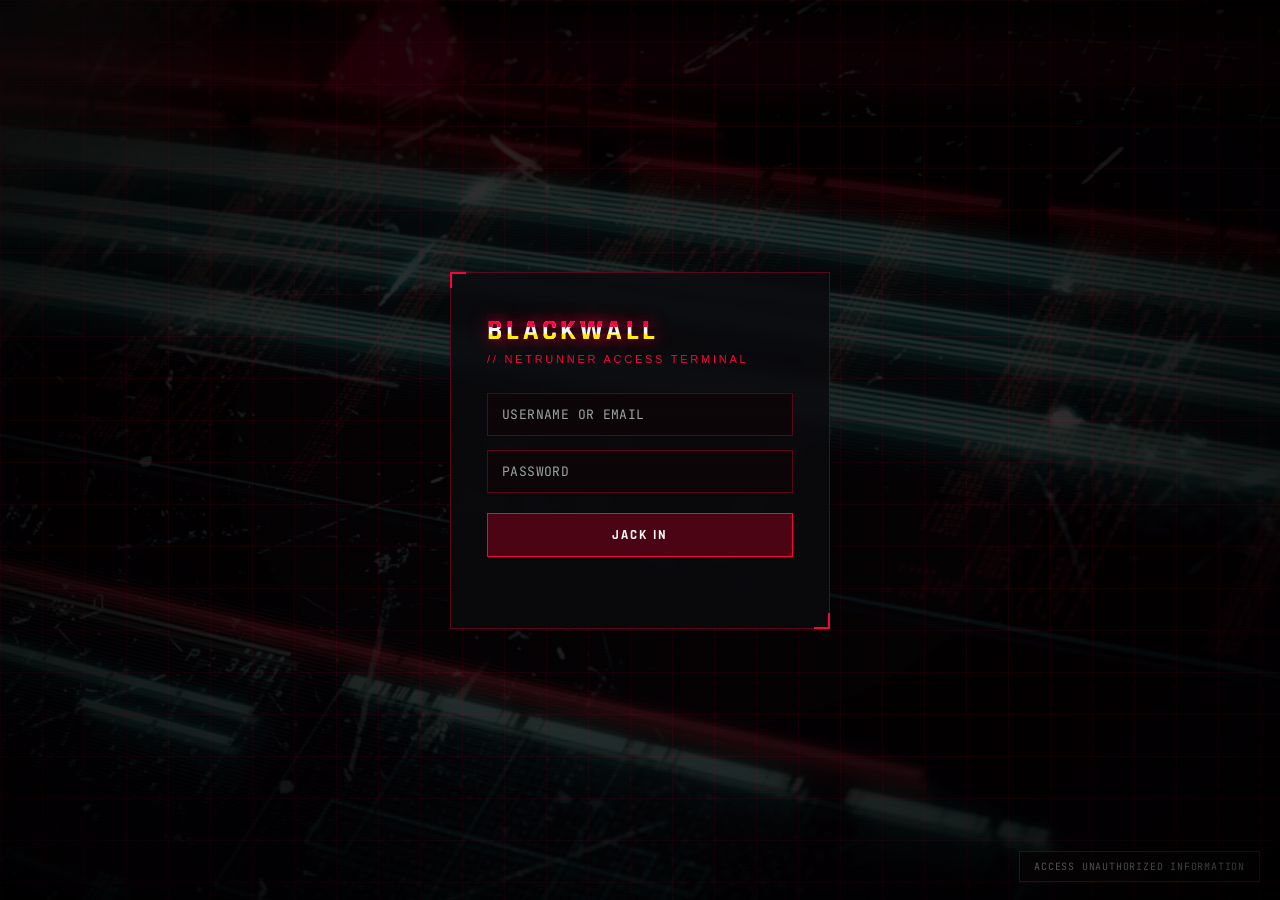
==== commit 7bd56677: "final changes" ====
--- a/index.html
+++ b/index.html
@@ -10,11 +10,9 @@
 <body>
   
 
-  
-  <div id="preBootOverlay" class="pre-boot-overlay">
+  <!-- <div id="preBootOverlay" class="pre-boot-overlay">
     <div id="preBootPrompt" class="pre-boot-prompt">click anything to continue</div>
-  </div>
-
+  </div> -->
   
   <div id="app"></div>
 
--- a/css/style.css
+++ b/css/style.css
@@ -26,21 +26,33 @@
   margin: 0;
   padding: 0;
   min-height: 100vh;
-  background: var(--void);
   color: var(--ice);
   font-family: var(--font-display);
   overflow-x: hidden;
 }
 
-
-.view {
-  display: none;
-}
-.view.is-active {
-  display: block;
-}
-
-
+html {
+  background: var(--void);
+}
+
+body {
+  background: transparent;
+}
+
+html::before {
+  content: "";
+  position: fixed;
+  inset: 0;
+  z-index: -1;
+  pointer-events: none;
+  background-image: url('../assets/background.png');
+  background-size: cover;
+  background-position: center;
+  background-repeat: no-repeat;
+  background-attachment: fixed;
+  opacity: 0.25;
+  filter: saturate(0.8) brightness(0.7);
+}
 
 body {
   background-image:
@@ -601,7 +613,7 @@
   display: flex;
   flex-direction: column;
   justify-content: space-between;
-  background: rgba(10,10,13,0.65);
+  background: rgba(10,10,13,0.82);
   transition: box-shadow 0.15s, transform 0.1s, border-color 0.15s;
   position: relative;
 }
@@ -722,7 +734,7 @@
 
 .chart-card {
   padding: 16px;
-  background: rgba(10,10,13,0.65);
+  background: rgba(10,10,13,0.82);
   display: flex;
   flex-direction: column;
   align-items: center;
@@ -1105,7 +1117,8 @@
   position: fixed;
   inset: 0;
   z-index: 5000;
-  background: var(--void);
+  background: rgba(5, 2, 3, 0.55);
+  backdrop-filter: blur(2px);
   padding: 28px 24px;
   cursor: pointer;
   transition: opacity 0.45s ease;
@@ -2621,8 +2634,6 @@
   white-space: pre-wrap;
 }
 
-.bw-terminal-line { }
-
 .bw-terminal-echo { color: var(--ice); }
 .bw-terminal-error { color: var(--red); }
 .bw-terminal-cryptic { color: var(--flag); }
@@ -2715,6 +2726,14 @@
   .bw-title-glitch, .bw-title-flicker, .bw-restricted-label.show {
     animation: none !important;
   }
+}
+
+#txFlashText {
+  opacity: 0;
+  transition: opacity 0.25s ease;
+}
+#txFlashText.tx-flash-text-visible {
+  opacity: 1;
 }
 
 .source-btn[data-source="module"] {
